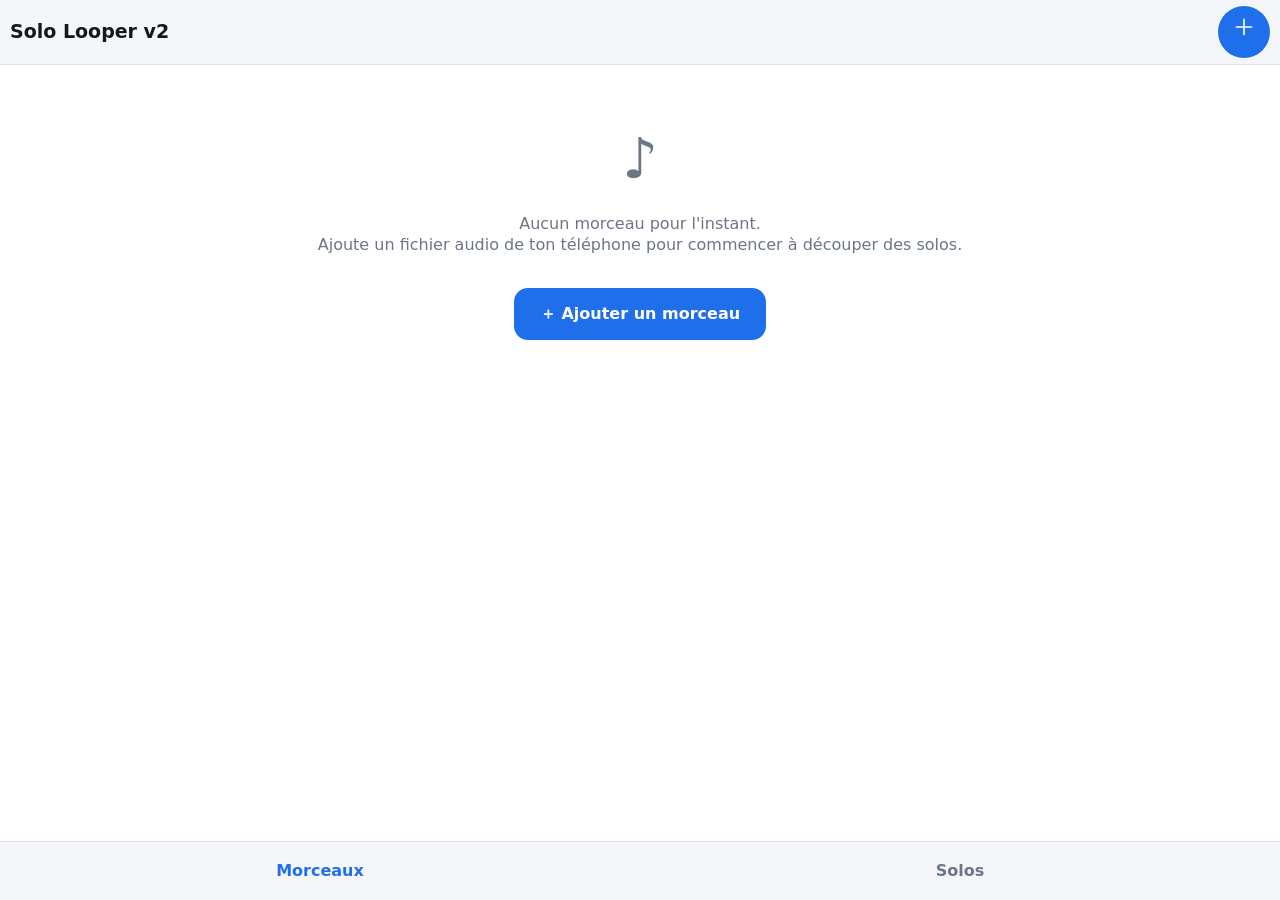
==== v2/index.html @ 3165d90d "Versions : v1 gelée (/v1/), v2 en chantier (/v2/), données partagées, documentation - /v1/ : copie g" ====
<!doctype html>
<html lang="fr">
<head>
  <meta charset="utf-8">
  <meta name="viewport" content="width=device-width, initial-scale=1, viewport-fit=cover">
  <meta name="theme-color" content="#ffffff">
  <title>Solo Looper v2</title>
  <link rel="manifest" href="manifest.webmanifest">
  <link rel="icon" href="icon-192.png">
  <link rel="stylesheet" href="style.css">
</head>
<body>
  <header id="topbar">
    <button id="backBtn" class="icon-btn" data-act="back" aria-label="Retour" hidden><svg viewBox="0 0 24 24" width="26" height="26" fill="none" stroke="currentColor" stroke-width="1.5" stroke-linecap="round" stroke-linejoin="round" aria-hidden="true"><path d="M19 12H5M11 6l-6 6 6 6"/></svg></button>
    <h1 id="title">Solo Looper</h1>
    <button id="editBtn" class="icon-btn" data-act="edit-song" aria-label="Modifier le morceau" hidden><svg viewBox="0 0 24 24" width="26" height="26" fill="none" stroke="currentColor" stroke-width="1.5" stroke-linecap="round" stroke-linejoin="round" aria-hidden="true"><path d="M4.5 19.5l.8-3.6L16.2 5a2 2 0 0 1 2.8 2.8L8.1 18.7zM14.5 6.8l2.7 2.7"/></svg></button>
    <button id="topAction" class="icon-btn" data-act="add-song" aria-label="Ajouter un morceau"><svg viewBox="0 0 24 24" width="26" height="26" fill="none" stroke="currentColor" stroke-width="1.5" stroke-linecap="round" stroke-linejoin="round" aria-hidden="true"><path d="M12 5v14M5 12h14"/></svg></button>
  </header>

  <main id="content"></main>

  <nav id="tabs">
    <button data-act="tab" data-tab="songs" class="tab on">Morceaux</button>
    <button data-act="tab" data-tab="solos" class="tab">Solos</button>
  </nav>

  <input type="file" id="jsonInput" accept="application/json,.json" hidden>
  <input type="file" id="fileInput" accept="audio/*,.mp3,.m4a,.wav,.ogg,.flac" multiple hidden>
  <datalist id="instrs">
    <option value="Flûte"><option value="Saxophone"><option value="Trompette">
    <option value="Trombone"><option value="Clarinette"><option value="Hautbois">
    <option value="Basson"><option value="Cor"><option value="Piano">
    <option value="Guitare"><option value="Violon"><option value="Voix">
  </datalist>
  <div id="toast" role="status"></div>
  <noscript><p class="fatal">Cette application a besoin de JavaScript.</p></noscript>
  <div id="sheet" hidden></div>
  <input type="file" id="coverInput" accept="image/*" hidden>
  <div id="edit" hidden></div>
  <div id="chooser" hidden></div>
  <script src="tags.js"></script>
  <script src="meta.js"></script>
  <script src="app.js"></script>
  <script src="score.js"></script>
</body>
</html>
---- v2/style.css ----
:root {
  --bg: #ffffff;
  --panel: #f4f6f9;
  --panel2: #e9edf2;
  --line: #d9dfe7;
  --text: #14171c;
  --muted: #6b7686;
  --accent: #1f6feb;
  --accent-ink: #ffffff;
  --tint: #dbe8fd;
  --danger: #d93025;
  --tap: 52px;
}
* { box-sizing: border-box; -webkit-tap-highlight-color: transparent; }
html, body { height: 100%; margin: 0; }
body {
  background: var(--bg); color: var(--text);
  font: 16px/1.35 system-ui, -apple-system, "Segoe UI", Roboto, sans-serif;
  display: flex; flex-direction: column; height: 100dvh;
  overscroll-behavior: none; user-select: none; -webkit-user-select: none;
}
button { font: inherit; color: inherit; border: 0; background: var(--panel2); border-radius: 14px; min-height: var(--tap); min-width: var(--tap); padding: 0 14px; cursor: pointer; touch-action: manipulation; }
button:active { filter: brightness(.92); }
input.txt { font: inherit; color: var(--text); background: var(--bg); border: 1px solid var(--line); border-radius: 12px; padding: 0 12px; min-height: 48px; width: 100%; user-select: text; -webkit-user-select: text; }
[hidden] { display: none !important; }

#topbar { display: flex; align-items: center; gap: 8px; padding: calc(env(safe-area-inset-top) + 6px) 10px 6px; min-height: 60px; background: var(--panel); border-bottom: 1px solid var(--line); }
#topbar h1 { flex: 1; margin: 0; font-size: 19px; font-weight: 650; overflow: hidden; text-overflow: ellipsis; white-space: nowrap; }
.icon-btn { background: transparent; font-size: 26px; padding: 0; }
#topAction { background: var(--accent); color: var(--accent-ink); border-radius: 50%; font-weight: 700; }

#content { flex: 1; overflow-y: auto; overscroll-behavior: contain; padding-bottom: 24px; }
#tabs { display: flex; background: var(--panel); border-top: 1px solid var(--line); padding-bottom: env(safe-area-inset-bottom); }
#tabs .tab { flex: 1; border-radius: 0; background: transparent; min-height: 58px; color: var(--muted); font-weight: 600; }
#tabs .tab.on { color: var(--accent); }

/* Bibliothèque */
.empty { text-align: center; color: var(--muted); padding: 56px 28px; }
.empty .big { font-size: 56px; }
.empty button.cta { margin-top: 16px; background: var(--accent); color: var(--accent-ink); font-weight: 700; padding: 0 26px; }
.song { margin: 10px 12px; background: var(--panel); border-radius: 16px; padding: 12px; }
.song-head { display: flex; align-items: center; gap: 8px; }
.song-open { flex: 1; text-align: left; background: transparent; padding: 0; min-height: 48px; display: block; overflow: hidden; }
.song-open b { display: block; font-size: 17px; overflow: hidden; text-overflow: ellipsis; white-space: nowrap; }
.song-open small { color: var(--muted); }
.chips { display: flex; flex-wrap: wrap; gap: 8px; margin-top: 8px; }
.chip { min-height: 44px; border-radius: 22px; padding: 0 14px; display: inline-flex; align-items: center; gap: 8px; background: var(--panel2); }
.chip i, .solo i.dot { width: 12px; height: 12px; border-radius: 3px; display: inline-block; flex: none; background: var(--accent); }
.filters { display: flex; gap: 8px; padding: 10px 12px 0; overflow-x: auto; }
.filters .chip.on { background: var(--accent); color: var(--accent-ink); font-weight: 650; }
.hint { color: var(--muted); font-size: 14px; padding: 4px 14px; }

/* Morceau */
.player { position: sticky; top: 0; z-index: 5; background: var(--bg); padding: 8px 10px 6px; border-bottom: 1px solid var(--line); }
.tl-scroll { overflow-x: auto; overflow-y: hidden; background: var(--panel); border-radius: 14px; touch-action: pan-x; scrollbar-width: none; }
.tl-scroll::-webkit-scrollbar { display: none; }
.tl-inner { position: relative; height: 104px; }
.tl-inner canvas { display: block; }
.playhead { position: absolute; top: 0; bottom: 0; left: 0; width: 3px; margin-left: -1px; background: var(--text); pointer-events: none; will-change: transform; }
.tl-tools { display: flex; align-items: center; gap: 8px; padding: 6px 0; }
.tl-tools .tl-time { flex: 1; color: var(--muted); font-variant-numeric: tabular-nums; }
.tl-tools button { min-height: 40px; min-width: 48px; }
.transport { display: flex; gap: 8px; align-items: center; }
.transport button { flex: 1; min-height: 60px; font-weight: 650; }
.transport .big { flex: 1.6; background: var(--accent); color: var(--accent-ink); font-size: 28px; }
.transport .toggle { flex: 0 0 64px; font-size: 22px; opacity: .55; }
.transport .toggle.on { opacity: 1; background: var(--tint); }
.tempo { display: flex; align-items: center; gap: 8px; margin-top: 8px; }
.tempo input[type=range] { flex: 1; height: 48px; accent-color: var(--accent); }
.tempo b { min-width: 52px; text-align: right; font-variant-numeric: tabular-nums; }
.tempo-info { display: flex; align-items: center; justify-content: space-between; gap: 8px; margin-top: 2px; }
.tempo-info b { font-variant-numeric: tabular-nums; }
.tempo-info button { min-height: 40px; font-size: 14px; }
.tempo-info button:disabled { opacity: .45; }

.panel { padding: 10px 12px; }
.panel h2 { font-size: 15px; color: var(--muted); font-weight: 600; margin: 4px 2px 8px; text-transform: uppercase; letter-spacing: .04em; }
.newsolo { width: 100%; min-height: 56px; background: var(--panel2); border: 2px dashed var(--line); font-weight: 650; margin: 8px 0; }
.solo { display: flex; align-items: center; gap: 4px; background: var(--panel); border-radius: 16px; margin-bottom: 8px; border: 2px solid transparent; }
.solo.sel { border-color: var(--accent); }
.solo .pick { flex: 1; display: flex; align-items: center; gap: 12px; text-align: left; background: transparent; min-height: 64px; overflow: hidden; }
.solo .pick span { overflow: hidden; }
.solo .pick b { display: block; overflow: hidden; text-overflow: ellipsis; white-space: nowrap; }
.solo .pick small { color: var(--muted); font-variant-numeric: tabular-nums; }
.solo .star { background: transparent; font-size: 26px; color: var(--muted); }
.solo .star.on { color: var(--accent); }
.solo .go { background: transparent; font-size: 20px; }

.editor { background: var(--panel); border: 2px solid var(--accent); border-radius: 16px; padding: 12px; margin-bottom: 10px; display: grid; gap: 10px; }
.edrow { display: flex; align-items: center; gap: 6px; }
.edrow .lbl { width: 50px; color: var(--muted); font-size: 14px; }
.edrow b { flex: 1; font-variant-numeric: tabular-nums; font-size: 18px; }
.edrow button { min-width: 52px; padding: 0 8px; }
.edrow .here { background: var(--tint); color: var(--accent); font-weight: 650; min-width: 76px; }
.edrow2 { display: flex; gap: 8px; }
.edrow2 button { flex: 1; }
.danger { color: var(--danger); }

#toast { position: fixed; left: 50%; bottom: 90px; transform: translateX(-50%) translateY(20px); background: #14171cee; color: #fff; padding: 12px 18px; border-radius: 22px; opacity: 0; transition: .25s; pointer-events: none; max-width: 86vw; text-align: center; z-index: 50; }
#toast.show { opacity: 1; transform: translateX(-50%); }

.opts { display: flex; gap: 6px; }
.opts button { flex: 1; min-height: 44px; font-size: 13px; padding: 0 6px; }
.opts button.on { background: var(--accent); color: var(--accent-ink); font-weight: 650; }
.meta { display: flex; gap: 10px; margin-bottom: 10px; }
.cover { width: 92px; height: 92px; border-radius: 10px; object-fit: cover; flex: none; background: var(--panel2); }
.cover.ph { display: grid; place-items: center; font-size: 34px; color: var(--muted); }
.meta-f { flex: 1; display: grid; gap: 6px; min-width: 0; }
.meta-f input.txt { min-height: 40px; }
.meta-f button { min-height: 40px; font-size: 14px; }
.thumb { width: 48px; height: 48px; border-radius: 8px; object-fit: cover; flex: none; }
.io { display: flex; gap: 8px; padding: 10px 12px 0; }
.io button { flex: 1; min-height: 44px; font-size: 14px; }
.fatal { padding: 48px 24px; text-align: center; color: var(--muted); }
.fatal button { margin-top: 16px; background: var(--accent); color: var(--accent-ink); font-weight: 700; padding: 0 24px; }

.cta2 { width: 100%; min-height: 52px; background: var(--accent); color: var(--accent-ink); font-weight: 650; }
#sheet { position: fixed; inset: 0; z-index: 60; background: #fff; display: flex; flex-direction: column; overflow-y: auto; padding-bottom: env(safe-area-inset-bottom); }
#sheet[hidden] { display: none !important; }
#sheet > * { flex: none; }   /* sans cela, la partition est écrasée sous les boutons quand la fenêtre est haute */
.sheet-top { display: flex; align-items: center; gap: 8px; padding: calc(env(safe-area-inset-top) + 6px) 10px 6px; min-height: 60px; background: var(--panel); border-bottom: 1px solid var(--line); position: sticky; top: 0; z-index: 2; }
.sheet-top b { flex: 1; overflow: hidden; text-overflow: ellipsis; white-space: nowrap; }
.sheet-ctl { display: flex; align-items: center; gap: 6px; padding: 8px 10px; flex-wrap: wrap; }
.sheet-ctl .lbl { color: var(--muted); font-size: 14px; }
.sheet-ctl button { min-height: 44px; min-width: 44px; padding: 0 10px; }
.sheet-ctl b { min-width: 40px; text-align: center; font-size: 18px; font-variant-numeric: tabular-nums; }
#scoreWrap { padding: 0 6px; min-height: 120px; }
#scoreWrap svg { display: block; touch-action: manipulation; user-select: none; -webkit-user-select: none; }
#noteBar { position: sticky; bottom: calc(74px + env(safe-area-inset-bottom)); z-index: 3; background: var(--panel); border-top: 1px solid var(--line); padding: 8px 10px; }
#noteBar:empty { display: none; }
.nb-title { font-weight: 650; margin: 0 2px 6px; }
.nb-row { display: flex; gap: 6px; margin-bottom: 6px; }
.nb-row button { flex: 1; min-height: 46px; padding: 0 4px; font-size: 14px; }
.sheet-exp { display: flex; gap: 8px; padding: 8px 10px; }
.sheet-exp button { flex: 1; min-height: 46px; }

/* Choix du bon morceau (recherche artiste / pochette) */
#chooser { position: fixed; inset: 0; z-index: 70; background: #fff; display: flex; flex-direction: column; overflow-y: auto; padding-bottom: env(safe-area-inset-bottom); }
#chooser[hidden] { display: none !important; }
.ch-search { display: flex; gap: 8px; padding: 10px 12px 0; }
.ch-search input { flex: 1; min-height: 44px; }
.ch-search button { min-height: 44px; padding: 0 14px; }
.ch-list { display: grid; gap: 8px; padding: 8px 12px 16px; }
.ch-hit { display: flex; gap: 10px; align-items: center; text-align: left; min-height: 64px; padding: 6px 10px; }
.ch-hit img { width: 52px; height: 52px; border-radius: 6px; object-fit: cover; background: var(--panel2); flex: none; }
.ch-hit span { display: grid; gap: 1px; min-width: 0; }
.ch-hit b, .ch-hit small { overflow: hidden; text-overflow: ellipsis; white-space: nowrap; }
.ch-hit small { color: var(--muted); font-size: 13px; }

/* note en cours d'écoute dans la partition */
#scoreWrap .playing :not(.hit)[fill]:not([fill="none"]) { fill: var(--accent) !important; }
#scoreWrap .playing [stroke]:not([stroke="none"]) { stroke: var(--accent) !important; }

/* Partition : tessiture réglable */
.sheet-ctl select { min-height: 44px; font: inherit; font-size: 16px; color: var(--text); background: var(--bg); border: 1px solid var(--line); border-radius: 12px; padding: 0 6px; }
.sheet-ctl button.on { background: var(--accent); color: var(--accent-ink); font-weight: 650; }
.sheet-ctl button:disabled { opacity: .45; }

/* En-tête du morceau : pochette, titre, artiste · album, crayon */
#title.song { font-weight: 400; }
#title .hd { display: flex; align-items: center; gap: 10px; min-width: 0; }
#title .hd-cover { width: 42px; height: 42px; border-radius: 8px; object-fit: cover; flex: none; background: var(--panel2); display: grid; place-items: center; color: var(--muted); }
#title .hd-t { display: flex; flex-direction: column; min-width: 0; line-height: 1.2; }
#title .hd-t b { font-size: 17px; font-weight: 650; overflow: hidden; text-overflow: ellipsis; white-space: nowrap; }
#title .hd-t small { font-size: 13px; color: var(--muted); overflow: hidden; text-overflow: ellipsis; white-space: nowrap; }
#editBtn { color: var(--accent); }

/* Modifier le morceau */
#edit { position: fixed; inset: 0; z-index: 65; background: #fff; display: flex; flex-direction: column; overflow-y: auto; padding-bottom: env(safe-area-inset-bottom); }
#edit[hidden] { display: none !important; }
#edit > * { flex: none; }
.edit-body { display: grid; gap: 12px; padding: 14px; }
.edit-cover { display: flex; align-items: center; gap: 14px; }
.edit-cover .cover { width: 112px; height: 112px; }
.edit-cover button { flex: 1; }
.fld { display: grid; gap: 4px; font-size: 14px; color: var(--muted); }
.fld .txt { color: var(--text); font-size: 17px; }

/* Détails du solo */
.cta2 small { display: block; font-weight: 400; font-size: 13px; opacity: .9; }
.diag-list { list-style: none; margin: 0; padding: 4px 14px; }
.diag-list li { display: flex; justify-content: space-between; gap: 12px; padding: 12px 0; border-bottom: 1px solid var(--line); }
.diag-list span { color: var(--muted); }

/* Liste des solos : ligne dépliable (jouer · crayon · options) */
.solo.acc { display: block; padding: 0; }
.solo-head { display: flex; align-items: center; gap: 2px; }
.solo.acc .pick { min-width: 0; }
.icon-sm { background: transparent; min-width: 44px; padding: 0; font-size: 18px; color: var(--muted); display: grid; place-items: center; }
.icon-sm svg { color: var(--accent); }
.solo.acc .editor { margin: 0; border: 0; border-top: 1px solid var(--line); border-radius: 0 0 14px 14px; background: transparent; }

/* Page « Détails du solo » : sections repliables */
details.sec { border-bottom: 1px solid var(--line); }
details.sec > summary { list-style: none; cursor: pointer; display: flex; align-items: center; justify-content: space-between; min-height: 52px; padding: 0 14px; font-weight: 650; }
details.sec > summary::-webkit-details-marker { display: none; }
details.sec > summary::after { content: ''; width: 20px; height: 20px; background: url("data:image/svg+xml,%3Csvg xmlns='http://www.w3.org/2000/svg' viewBox='0 0 24 24' fill='none' stroke='%236b7686' stroke-width='1.5' stroke-linecap='round' stroke-linejoin='round'%3E%3Cpath d='M6 9l6 6 6-6'/%3E%3C/svg%3E") center / contain no-repeat; }
details.sec[open] > summary::after { transform: rotate(180deg); }
.sec-body { padding: 0 10px 12px; display: grid; gap: 8px; }
.sec-body > .hint { padding: 0 4px; }
.sec-body .tlbox { min-width: 0; }

.solo.acc .pick { gap: 10px; padding: 0 6px 0 12px; }
.solo.acc .star, .solo.acc .icon-sm { min-width: 40px; width: 40px; padding: 0; }

/* Bandeau du bas (détails du solo) : réglages de la partition, lecture du solo au centre */
.dock { position: sticky; bottom: 0; z-index: 4; background: var(--panel); border-top: 1px solid var(--line); box-shadow: 0 -6px 16px #0000001a; padding-bottom: env(safe-area-inset-bottom); }
.dock-panel { max-height: 52vh; overflow-y: auto; background: var(--bg); border-bottom: 1px solid var(--line); overscroll-behavior: contain; }
.dock-panel[hidden] { display: none !important; }
.dock-head { display: flex; align-items: center; justify-content: space-between; padding: 4px 6px 0 14px; }
.dock-head b { font-size: 15px; color: var(--muted); font-weight: 600; text-transform: uppercase; letter-spacing: .04em; }
.dock-bar { display: grid; grid-template-columns: 1fr auto 1fr; align-items: center; gap: 8px; padding: 8px 12px; }
.dock-btn { justify-self: start; min-width: 60px; min-height: 56px; padding: 0; background: transparent; color: var(--text); display: grid; place-items: center; }
.dock-btn.on { background: var(--tint); color: var(--accent); }
.dock-play { min-width: 170px; min-height: 56px; border-radius: 28px; background: var(--accent); color: var(--accent-ink); font-weight: 700; font-size: 18px; }
.sheet-ctl button .ic, .sheet-ctl button svg { flex: none; }
.sheet-ctl button.wide { display: inline-flex; align-items: center; justify-content: center; gap: 8px; }

/* Lecteur : version allégée (boucle, lecture au centre, curseur de tempo) et version complète */
.ctl { display: grid; grid-template-columns: 1fr auto 1fr; align-items: center; gap: 6px; }
.player.full .ctl { grid-template-columns: 56px 1fr auto 1fr 56px; }
.ctl button { min-height: 56px; padding: 0; }
.ctl .loop { justify-self: start; width: 56px; font-size: 24px; opacity: .55; }
.ctl .loop.on { opacity: 1; background: var(--tint); }
.ctl .big { min-width: 96px; min-height: 60px; background: var(--accent); color: var(--accent-ink); border-radius: 30px; display: grid; place-items: center; }
.ctl .seekb { display: none; width: 56px; background: transparent; place-items: center; user-select: none; -webkit-user-select: none; -webkit-touch-callout: none; touch-action: none; }
.player.full .ctl .seekb { display: grid; justify-self: center; }
.ctl .expand { justify-self: end; width: 56px; background: transparent; display: grid; place-items: center; color: var(--muted); }
.player.full .ctl .expand svg { transform: rotate(180deg); }
.tempo .full-only, .tempo-info { display: none; }
.player.full .tempo .full-only { display: inline-block; }
.player.full .tempo-info { display: flex; justify-content: flex-end; }
.tempo b { min-width: 48px; }
svg.ic { flex: none; }

/* Ligne de solo : pastille de lecture, le nom déplie les champs */
.solo-play { width: 44px; min-width: 44px; height: 44px; min-height: 44px; margin-left: 8px; padding: 0; border-radius: 50%; background: var(--tint); color: var(--accent); display: grid; place-items: center; }
.solo.acc .pick { padding: 0 6px 0 10px; }
.dock-play { display: inline-flex; align-items: center; justify-content: center; gap: 8px; }

/* Pictos fins : boutons avec icône + texte, tailles */
button:has(> svg.ic) { display: inline-flex; align-items: center; justify-content: center; gap: 8px; }
.chip svg.ic { width: 18px; height: 18px; }
.star svg.ic { width: 26px; height: 26px; }
.solo .star.on { color: var(--accent); }
.solo.acc .star, .star { color: var(--muted); }
.solo .star.on, .star.on { color: var(--accent); }
.player .opts { display: none; margin-top: 6px; }
.player.full .opts { display: flex; }
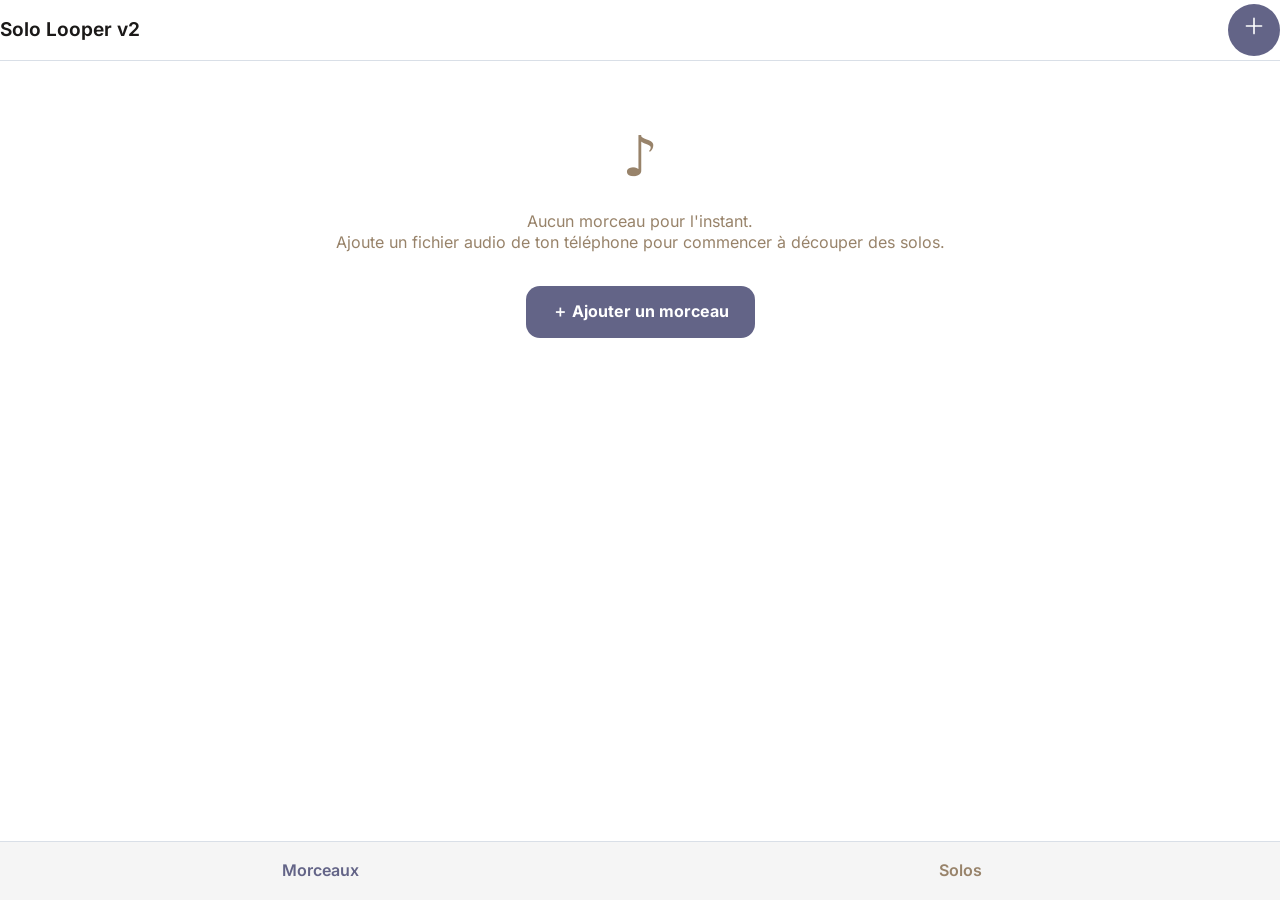
==== commit aba17652: "v2 : Mes prises — enregistrer sur un solo, réécouter seule ou superposée (volumes, décalage, calage " ====
--- a/v2/index.html
+++ b/v2/index.html
@@ -42,5 +42,6 @@
   <script src="meta.js"></script>
   <script src="app.js"></script>
   <script src="score.js"></script>
+  <script src="takes.js"></script>
 </body>
 </html>
--- a/v2/style.css
+++ b/v2/style.css
@@ -1,21 +1,27 @@
+@font-face { font-family: Inter; src: url(fonts/inter.woff2) format('woff2'); font-weight: 100 900; font-display: swap; }
 :root {
   --bg: #ffffff;
-  --panel: #f4f6f9;
-  --panel2: #e9edf2;
+  --panel: #f5f5f5;      /* fond de la liste, cartes de la bibliothèque */
+  --panel2: #f3f3f3;     /* boutons carrés */
   --line: #d9dfe7;
-  --text: #14171c;
-  --muted: #6b7686;
-  --accent: #1f6feb;
+  --text: #1b1918;
+  --muted: #98836a;      /* texte discret (beige foncé) */
+  --accent: #636487;     /* violet-gris */
   --accent-ink: #ffffff;
-  --tint: #dbe8fd;
+  --tint: #e5e5f0;       /* violet très clair : boutons ronds, plage sélectionnée */
   --danger: #d93025;
   --tap: 52px;
+  --wave: #e3c5a2;       /* barres du son */
+  --wave-bg: #f6f6f4;
+  --slider: #dfe3e8;
+  --soft: #e0cdb6;       /* pastille de lecture d'un solo à l'arrêt */
 }
+body { background: var(--panel); }
 * { box-sizing: border-box; -webkit-tap-highlight-color: transparent; }
 html, body { height: 100%; margin: 0; }
 body {
   background: var(--bg); color: var(--text);
-  font: 16px/1.35 system-ui, -apple-system, "Segoe UI", Roboto, sans-serif;
+  font: 16px/1.35 Inter, system-ui, -apple-system, "Segoe UI", Roboto, sans-serif;
   display: flex; flex-direction: column; height: 100dvh;
   overscroll-behavior: none; user-select: none; -webkit-user-select: none;
 }
@@ -24,7 +30,7 @@
 input.txt { font: inherit; color: var(--text); background: var(--bg); border: 1px solid var(--line); border-radius: 12px; padding: 0 12px; min-height: 48px; width: 100%; user-select: text; -webkit-user-select: text; }
 [hidden] { display: none !important; }
 
-#topbar { display: flex; align-items: center; gap: 8px; padding: calc(env(safe-area-inset-top) + 6px) 10px 6px; min-height: 60px; background: var(--panel); border-bottom: 1px solid var(--line); }
+#topbar { display: flex; align-items: center; gap: 8px; padding: calc(env(safe-area-inset-top) + 6px) 10px 6px; min-height: 62px; background: var(--bg); border-bottom: 1px solid var(--line); }
 #topbar h1 { flex: 1; margin: 0; font-size: 19px; font-weight: 650; overflow: hidden; text-overflow: ellipsis; white-space: nowrap; }
 .icon-btn { background: transparent; font-size: 26px; padding: 0; }
 #topAction { background: var(--accent); color: var(--accent-ink); border-radius: 50%; font-weight: 700; }
@@ -50,58 +56,12 @@
 .filters .chip.on { background: var(--accent); color: var(--accent-ink); font-weight: 650; }
 .hint { color: var(--muted); font-size: 14px; padding: 4px 14px; }
 
-/* Morceau */
-.player { position: sticky; top: 0; z-index: 5; background: var(--bg); padding: 8px 10px 6px; border-bottom: 1px solid var(--line); }
-.tl-scroll { overflow-x: auto; overflow-y: hidden; background: var(--panel); border-radius: 14px; touch-action: pan-x; scrollbar-width: none; }
-.tl-scroll::-webkit-scrollbar { display: none; }
-.tl-inner { position: relative; height: 104px; }
-.tl-inner canvas { display: block; }
-.playhead { position: absolute; top: 0; bottom: 0; left: 0; width: 3px; margin-left: -1px; background: var(--text); pointer-events: none; will-change: transform; }
-.tl-tools { display: flex; align-items: center; gap: 8px; padding: 6px 0; }
-.tl-tools .tl-time { flex: 1; color: var(--muted); font-variant-numeric: tabular-nums; }
-.tl-tools button { min-height: 40px; min-width: 48px; }
-.transport { display: flex; gap: 8px; align-items: center; }
-.transport button { flex: 1; min-height: 60px; font-weight: 650; }
-.transport .big { flex: 1.6; background: var(--accent); color: var(--accent-ink); font-size: 28px; }
-.transport .toggle { flex: 0 0 64px; font-size: 22px; opacity: .55; }
-.transport .toggle.on { opacity: 1; background: var(--tint); }
-.tempo { display: flex; align-items: center; gap: 8px; margin-top: 8px; }
-.tempo input[type=range] { flex: 1; height: 48px; accent-color: var(--accent); }
-.tempo b { min-width: 52px; text-align: right; font-variant-numeric: tabular-nums; }
-.tempo-info { display: flex; align-items: center; justify-content: space-between; gap: 8px; margin-top: 2px; }
-.tempo-info b { font-variant-numeric: tabular-nums; }
-.tempo-info button { min-height: 40px; font-size: 14px; }
-.tempo-info button:disabled { opacity: .45; }
-
 .panel { padding: 10px 12px; }
-.panel h2 { font-size: 15px; color: var(--muted); font-weight: 600; margin: 4px 2px 8px; text-transform: uppercase; letter-spacing: .04em; }
-.newsolo { width: 100%; min-height: 56px; background: var(--panel2); border: 2px dashed var(--line); font-weight: 650; margin: 8px 0; }
-.solo { display: flex; align-items: center; gap: 4px; background: var(--panel); border-radius: 16px; margin-bottom: 8px; border: 2px solid transparent; }
-.solo.sel { border-color: var(--accent); }
-.solo .pick { flex: 1; display: flex; align-items: center; gap: 12px; text-align: left; background: transparent; min-height: 64px; overflow: hidden; }
-.solo .pick span { overflow: hidden; }
-.solo .pick b { display: block; overflow: hidden; text-overflow: ellipsis; white-space: nowrap; }
-.solo .pick small { color: var(--muted); font-variant-numeric: tabular-nums; }
-.solo .star { background: transparent; font-size: 26px; color: var(--muted); }
-.solo .star.on { color: var(--accent); }
-.solo .go { background: transparent; font-size: 20px; }
-
-.editor { background: var(--panel); border: 2px solid var(--accent); border-radius: 16px; padding: 12px; margin-bottom: 10px; display: grid; gap: 10px; }
-.edrow { display: flex; align-items: center; gap: 6px; }
-.edrow .lbl { width: 50px; color: var(--muted); font-size: 14px; }
-.edrow b { flex: 1; font-variant-numeric: tabular-nums; font-size: 18px; }
-.edrow button { min-width: 52px; padding: 0 8px; }
-.edrow .here { background: var(--tint); color: var(--accent); font-weight: 650; min-width: 76px; }
-.edrow2 { display: flex; gap: 8px; }
-.edrow2 button { flex: 1; }
 .danger { color: var(--danger); }
 
 #toast { position: fixed; left: 50%; bottom: 90px; transform: translateX(-50%) translateY(20px); background: #14171cee; color: #fff; padding: 12px 18px; border-radius: 22px; opacity: 0; transition: .25s; pointer-events: none; max-width: 86vw; text-align: center; z-index: 50; }
 #toast.show { opacity: 1; transform: translateX(-50%); }
 
-.opts { display: flex; gap: 6px; }
-.opts button { flex: 1; min-height: 44px; font-size: 13px; padding: 0 6px; }
-.opts button.on { background: var(--accent); color: var(--accent-ink); font-weight: 650; }
 .meta { display: flex; gap: 10px; margin-bottom: 10px; }
 .cover { width: 92px; height: 92px; border-radius: 10px; object-fit: cover; flex: none; background: var(--panel2); }
 .cover.ph { display: grid; place-items: center; font-size: 34px; color: var(--muted); }
@@ -115,10 +75,10 @@
 .fatal button { margin-top: 16px; background: var(--accent); color: var(--accent-ink); font-weight: 700; padding: 0 24px; }
 
 .cta2 { width: 100%; min-height: 52px; background: var(--accent); color: var(--accent-ink); font-weight: 650; }
-#sheet { position: fixed; inset: 0; z-index: 60; background: #fff; display: flex; flex-direction: column; overflow-y: auto; padding-bottom: env(safe-area-inset-bottom); }
+#sheet { position: fixed; inset: 0; z-index: 60; background: var(--panel); display: flex; flex-direction: column; overflow-y: auto; padding-bottom: env(safe-area-inset-bottom); }
 #sheet[hidden] { display: none !important; }
 #sheet > * { flex: none; }   /* sans cela, la partition est écrasée sous les boutons quand la fenêtre est haute */
-.sheet-top { display: flex; align-items: center; gap: 8px; padding: calc(env(safe-area-inset-top) + 6px) 10px 6px; min-height: 60px; background: var(--panel); border-bottom: 1px solid var(--line); position: sticky; top: 0; z-index: 2; }
+.sheet-top { display: flex; align-items: center; gap: 8px; padding: calc(env(safe-area-inset-top) + 6px) 10px 6px; min-height: 60px; background: var(--bg); border-bottom: 1px solid var(--line); position: sticky; top: 0; z-index: 2; }
 .sheet-top b { flex: 1; overflow: hidden; text-overflow: ellipsis; white-space: nowrap; }
 .sheet-ctl { display: flex; align-items: center; gap: 6px; padding: 8px 10px; flex-wrap: wrap; }
 .sheet-ctl .lbl { color: var(--muted); font-size: 14px; }
@@ -126,7 +86,7 @@
 .sheet-ctl b { min-width: 40px; text-align: center; font-size: 18px; font-variant-numeric: tabular-nums; }
 #scoreWrap { padding: 0 6px; min-height: 120px; }
 #scoreWrap svg { display: block; touch-action: manipulation; user-select: none; -webkit-user-select: none; }
-#noteBar { position: sticky; bottom: calc(74px + env(safe-area-inset-bottom)); z-index: 3; background: var(--panel); border-top: 1px solid var(--line); padding: 8px 10px; }
+#noteBar { position: sticky; bottom: 0; z-index: 3; background: var(--panel); border-top: 1px solid var(--line); padding: 8px 10px; }
 #noteBar:empty { display: none; }
 .nb-title { font-weight: 650; margin: 0 2px 6px; }
 .nb-row { display: flex; gap: 6px; margin-bottom: 6px; }
@@ -157,7 +117,7 @@
 .sheet-ctl button:disabled { opacity: .45; }
 
 /* En-tête du morceau : pochette, titre, artiste · album, crayon */
-#title.song { font-weight: 400; }
+#title.is-song { font-weight: 400; }
 #title .hd { display: flex; align-items: center; gap: 10px; min-width: 0; }
 #title .hd-cover { width: 42px; height: 42px; border-radius: 8px; object-fit: cover; flex: none; background: var(--panel2); display: grid; place-items: center; color: var(--muted); }
 #title .hd-t { display: flex; flex-direction: column; min-width: 0; line-height: 1.2; }
@@ -176,74 +136,244 @@
 .fld { display: grid; gap: 4px; font-size: 14px; color: var(--muted); }
 .fld .txt { color: var(--text); font-size: 17px; }
 
-/* Détails du solo */
+/* ---------- Morceau : lecteur réduit / complet (maquette v2) ---------- */
+.player { position: sticky; top: 0; z-index: 5; background: var(--bg); padding: 8px 5px 14px; }
+.tl-scroll { overflow-x: auto; overflow-y: hidden; background: var(--wave-bg); border-radius: 8px; touch-action: pan-x; scrollbar-width: none; }
+.tl-scroll::-webkit-scrollbar { display: none; }
+.tl-inner { position: relative; height: 36px; }
+.tl-inner canvas { display: block; }
+.playhead { position: absolute; top: 0; bottom: 0; left: 0; width: 3px; margin-left: -1px; background: var(--text); pointer-events: none; will-change: transform; }
+.tl-tools { display: none; align-items: center; justify-content: space-between; gap: 8px; padding: 4px 5px 10px; }
+.player.full .tl-tools { display: flex; }
+.tl-tools .tl-time { flex: 1; color: var(--muted); font-size: 17px; font-variant-numeric: tabular-nums; }
+.tl-tools button { width: 48px; min-width: 48px; min-height: 40px; padding: 0; border-radius: 14px; background: var(--panel2); }
+
+.pl-ctl { display: flex; align-items: center; gap: 8px; padding: 14px 5px 0; }
+.pl-ctl button { min-width: 0; min-height: 0; padding: 0; display: grid; place-items: center; }
+.pl-loop { width: 60px; height: 60px; border-radius: 50%; background: var(--tint); color: var(--accent); margin-right: 12px; }
+.pl-loop.on { background: var(--accent); color: var(--accent-ink); }
+.pl-seek { width: 60px; height: 60px; border-radius: 50%; background: var(--tint); color: var(--accent); user-select: none; -webkit-user-select: none; -webkit-touch-callout: none; touch-action: none; }
+.pl-play { width: 96px; height: 60px; border-radius: 30px; background: var(--accent); color: var(--accent-ink); }
+.pl-expand { flex: 1; height: 60px; background: transparent; color: var(--accent); }
+.player.full .pl-expand svg { transform: rotate(180deg); }
+
+.pl-tempo-row { display: flex; align-items: center; gap: 12px; padding: 14px 5px 0; }
+.pl-sq { width: 52px; height: 52px; min-width: 52px; min-height: 52px; padding: 0; border-radius: 16px; background: var(--panel2); color: var(--text); display: grid; place-items: center; flex: none; }
+.pl-slider { flex: 1; min-width: 0; }
+.pl-tlbl { display: block; min-width: 0; min-height: 0; padding: 0; background: transparent; font-weight: 700; font-size: 15px; text-align: left; margin-bottom: 2px; font-variant-numeric: tabular-nums; }
+.pl-tempo { -webkit-appearance: none; appearance: none; width: 100%; height: 24px; margin: 0; background: transparent; display: block; }
+.pl-tempo::-webkit-slider-runnable-track { height: 6px; border-radius: 3px; background: linear-gradient(to right, var(--accent) var(--p, 58%), var(--slider) var(--p, 58%)); }
+.pl-tempo::-webkit-slider-thumb { -webkit-appearance: none; width: 22px; height: 22px; border-radius: 50%; background: var(--accent); margin-top: -8px; border: 0; }
+.pl-tempo::-moz-range-track { height: 6px; border-radius: 3px; background: var(--slider); }
+.pl-tempo::-moz-range-progress { height: 6px; border-radius: 3px; background: var(--accent); }
+.pl-tempo::-moz-range-thumb { width: 22px; height: 22px; border-radius: 50%; background: var(--accent); border: 0; }
+.pl-gap { display: flex; align-items: center; justify-content: center; gap: 5px; color: #92918f; font-size: 15px; }
+.pl-gap i { width: 2px; height: 18px; background: var(--accent); opacity: .55; border-radius: 1px; }
+.pl-gap.on { background: var(--tint); color: var(--accent); }
+
+.pl-edges { display: none; }
+.player.full.has-solo .pl-edges { display: grid; gap: 10px; padding: 14px 5px 0; }
+.pl-edge { display: flex; align-items: center; gap: 12px; }
+.pl-edge .lbl { color: var(--muted); font-size: 17px; }
+.pl-edge b { font-size: 22px; font-variant-numeric: tabular-nums; margin-right: 4px; }
+.pl-edge .sp { flex: 1; }
+.pl-edge .pl-sq { margin-left: 5px; }
+.pl-edge .here { background: var(--tint); color: var(--accent); }
+.pl-more { display: none; }
+.player.full .pl-more { display: flex; gap: 8px; padding: 12px 5px 0; }
+.pl-more button { flex: 1; min-height: 44px; min-width: 0; font-size: 13px; border-radius: 14px; padding: 0 8px; }
+.pl-more button.on { background: var(--accent); color: var(--accent-ink); }
+
+/* ---------- Liste « Mes solos » ---------- */
+.list { background: var(--panel); padding: 14px 12px 130px; min-height: 62dvh; }
+#content:has(> .list) { background: var(--panel); }
+.list-title { display: flex; justify-content: space-between; align-items: center; margin: 4px 4px 12px; }
+.list-title b { color: var(--muted); font-size: 18px; font-weight: 650; }
+.fav-btn { width: 46px; height: 46px; min-width: 0; min-height: 0; padding: 0; border-radius: 50%; background: var(--panel2); color: var(--muted); display: grid; place-items: center; }
+.fav-btn.on { color: var(--accent); }
+.fab { position: fixed; left: 50%; transform: translateX(-50%); bottom: calc(env(safe-area-inset-bottom) + 26px); width: 60px; height: 60px; min-width: 0; min-height: 0; padding: 0; border-radius: 50%; background: var(--accent); color: var(--accent-ink); display: grid; place-items: center; z-index: 8; }
+.solo.acc { display: block; background: var(--bg); border-radius: 22px; margin-bottom: 10px; border: 1.5px solid transparent; padding: 0; }
+.solo.acc.sel { border-color: var(--accent); }
+.solo-head { display: flex; align-items: center; min-height: 72px; }
+.solo-play { width: 44px; min-width: 44px; height: 44px; min-height: 44px; margin: 0 4px 0 12px; padding: 0; border-radius: 50%; background: var(--soft); color: var(--accent); display: grid; place-items: center; flex: none; }
+.solo-play.on { background: var(--accent); color: var(--accent-ink); }
+.solo.acc .pick { flex: 1; min-width: 0; min-height: 72px; padding: 0 6px 0 12px; display: flex; align-items: center; text-align: left; background: transparent; overflow: hidden; }
+.solo.acc .pick span { overflow: hidden; }
+.solo.acc .pick b { display: block; font-size: 18px; font-weight: 650; overflow: hidden; text-overflow: ellipsis; white-space: nowrap; }
+.solo.acc .pick small { display: block; color: var(--muted); font-size: 15px; font-variant-numeric: tabular-nums; overflow: hidden; text-overflow: ellipsis; white-space: nowrap; }
+.solo.acc .star, .solo.acc .icon-sm { width: 40px; min-width: 40px; padding: 0; background: transparent; }
+.solo.acc .star { color: var(--muted); }
+.solo.acc .star.on { color: var(--accent); }
+.icon-sm { background: transparent; min-height: 52px; padding: 0; display: grid; place-items: center; }
+.icon-sm svg { color: var(--accent); }
+.editor { display: grid; gap: 10px; padding: 4px 12px 14px; }
+.editor input.txt { background: var(--panel2); border: 0; border-radius: 14px; min-height: 52px; }
+.editor .del { background: var(--panel2); color: var(--danger); }
+
+/* ---------- Détails du solo (maquette v2) ---------- */
+.sheet-head { position: sticky; top: 0; z-index: 5; background: var(--bg); border-bottom: 1px solid var(--line); }
+.sheet-head .player { position: static; padding-top: 4px; }
+.sheet-top2 { display: flex; align-items: center; gap: 12px; padding: calc(env(safe-area-inset-top) + 12px) 12px 8px; }
+.sheet-top2 .t { min-width: 0; }
+.sheet-top2 .t b { display: block; font-size: 21px; font-weight: 700; overflow: hidden; text-overflow: ellipsis; white-space: nowrap; }
+.sheet-top2 .t small { color: var(--muted); font-size: 17px; font-variant-numeric: tabular-nums; }
+.sheet-body { padding: 6px 10px 60px; }
+details.sec2 > summary { list-style: none; cursor: pointer; display: flex; align-items: center; justify-content: space-between; min-height: 60px; padding: 0 4px; font-size: 19px; font-weight: 700; }
+details.sec2 > summary::-webkit-details-marker { display: none; }
+details.sec2 > summary::after { content: ''; width: 24px; height: 24px; background: url("data:image/svg+xml,%3Csvg xmlns='http://www.w3.org/2000/svg' viewBox='0 0 24 24' fill='none' stroke='%23636487' stroke-width='1.5' stroke-linecap='round' stroke-linejoin='round'%3E%3Cpath d='M6 9l6 6 6-6'/%3E%3C/svg%3E") center / contain no-repeat; }
+details.sec2[open] > summary::after { transform: rotate(180deg); }
+.sec-body { display: grid; grid-template-columns: minmax(0, 1fr); gap: 8px; padding: 0 0 12px; }
+.sec-body > * { min-width: 0; }
+.sec-body > .hint { padding: 0 4px; }
+.tr-row { display: flex; align-items: center; gap: 18px; flex-wrap: wrap; padding: 0 0 6px; }
+.tr-btn { display: inline-flex; align-items: center; gap: 12px; min-width: 0; min-height: 48px; padding: 0; background: transparent; font-size: 17px; }
+.tr-btn .c { width: 44px; height: 44px; border-radius: 50%; background: var(--accent); color: var(--accent-ink); display: grid; place-items: center; flex: none; }
+.tr-btn .c svg { width: 24px; height: auto; }
+.reanalyze { display: flex; align-items: center; justify-content: center; gap: 12px; min-height: 60px; margin: 10px auto 0; padding: 0; background: transparent; color: var(--accent); font-size: 17px; }
+.reanalyze .sq { width: 52px; height: 52px; border-radius: 16px; background: var(--tint); display: grid; place-items: center; }
 .cta2 small { display: block; font-weight: 400; font-size: 13px; opacity: .9; }
 .diag-list { list-style: none; margin: 0; padding: 4px 14px; }
 .diag-list li { display: flex; justify-content: space-between; gap: 12px; padding: 12px 0; border-bottom: 1px solid var(--line); }
 .diag-list span { color: var(--muted); }
 
-/* Liste des solos : ligne dépliable (jouer · crayon · options) */
-.solo.acc { display: block; padding: 0; }
-.solo-head { display: flex; align-items: center; gap: 2px; }
-.solo.acc .pick { min-width: 0; }
-.icon-sm { background: transparent; min-width: 44px; padding: 0; font-size: 18px; color: var(--muted); display: grid; place-items: center; }
-.icon-sm svg { color: var(--accent); }
-.solo.acc .editor { margin: 0; border: 0; border-top: 1px solid var(--line); border-radius: 0 0 14px 14px; background: transparent; }
-
-/* Page « Détails du solo » : sections repliables */
-details.sec { border-bottom: 1px solid var(--line); }
-details.sec > summary { list-style: none; cursor: pointer; display: flex; align-items: center; justify-content: space-between; min-height: 52px; padding: 0 14px; font-weight: 650; }
-details.sec > summary::-webkit-details-marker { display: none; }
-details.sec > summary::after { content: ''; width: 20px; height: 20px; background: url("data:image/svg+xml,%3Csvg xmlns='http://www.w3.org/2000/svg' viewBox='0 0 24 24' fill='none' stroke='%236b7686' stroke-width='1.5' stroke-linecap='round' stroke-linejoin='round'%3E%3Cpath d='M6 9l6 6 6-6'/%3E%3C/svg%3E") center / contain no-repeat; }
-details.sec[open] > summary::after { transform: rotate(180deg); }
-.sec-body { padding: 0 10px 12px; display: grid; gap: 8px; }
-.sec-body > .hint { padding: 0 4px; }
-.sec-body .tlbox { min-width: 0; }
-
-.solo.acc .pick { gap: 10px; padding: 0 6px 0 12px; }
-.solo.acc .star, .solo.acc .icon-sm { min-width: 40px; width: 40px; padding: 0; }
-
-/* Bandeau du bas (détails du solo) : réglages de la partition, lecture du solo au centre */
-.dock { position: sticky; bottom: 0; z-index: 4; background: var(--panel); border-top: 1px solid var(--line); box-shadow: 0 -6px 16px #0000001a; padding-bottom: env(safe-area-inset-bottom); }
-.dock-panel { max-height: 52vh; overflow-y: auto; background: var(--bg); border-bottom: 1px solid var(--line); overscroll-behavior: contain; }
-.dock-panel[hidden] { display: none !important; }
-.dock-head { display: flex; align-items: center; justify-content: space-between; padding: 4px 6px 0 14px; }
-.dock-head b { font-size: 15px; color: var(--muted); font-weight: 600; text-transform: uppercase; letter-spacing: .04em; }
-.dock-bar { display: grid; grid-template-columns: 1fr auto 1fr; align-items: center; gap: 8px; padding: 8px 12px; }
-.dock-btn { justify-self: start; min-width: 60px; min-height: 56px; padding: 0; background: transparent; color: var(--text); display: grid; place-items: center; }
-.dock-btn.on { background: var(--tint); color: var(--accent); }
-.dock-play { min-width: 170px; min-height: 56px; border-radius: 28px; background: var(--accent); color: var(--accent-ink); font-weight: 700; font-size: 18px; }
-.sheet-ctl button .ic, .sheet-ctl button svg { flex: none; }
-.sheet-ctl button.wide { display: inline-flex; align-items: center; justify-content: center; gap: 8px; }
-
-/* Lecteur : version allégée (boucle, lecture au centre, curseur de tempo) et version complète */
-.ctl { display: grid; grid-template-columns: 1fr auto 1fr; align-items: center; gap: 6px; }
-.player.full .ctl { grid-template-columns: 56px 1fr auto 1fr 56px; }
-.ctl button { min-height: 56px; padding: 0; }
-.ctl .loop { justify-self: start; width: 56px; font-size: 24px; opacity: .55; }
-.ctl .loop.on { opacity: 1; background: var(--tint); }
-.ctl .big { min-width: 96px; min-height: 60px; background: var(--accent); color: var(--accent-ink); border-radius: 30px; display: grid; place-items: center; }
-.ctl .seekb { display: none; width: 56px; background: transparent; place-items: center; user-select: none; -webkit-user-select: none; -webkit-touch-callout: none; touch-action: none; }
-.player.full .ctl .seekb { display: grid; justify-self: center; }
-.ctl .expand { justify-self: end; width: 56px; background: transparent; display: grid; place-items: center; color: var(--muted); }
-.player.full .ctl .expand svg { transform: rotate(180deg); }
-.tempo .full-only, .tempo-info { display: none; }
-.player.full .tempo .full-only { display: inline-block; }
-.player.full .tempo-info { display: flex; justify-content: flex-end; }
-.tempo b { min-width: 48px; }
+/* ---------- Pictos fins ---------- */
+button:has(> svg.ic) { display: inline-flex; align-items: center; justify-content: center; gap: 8px; }
 svg.ic { flex: none; }
-
-/* Ligne de solo : pastille de lecture, le nom déplie les champs */
-.solo-play { width: 44px; min-width: 44px; height: 44px; min-height: 44px; margin-left: 8px; padding: 0; border-radius: 50%; background: var(--tint); color: var(--accent); display: grid; place-items: center; }
-.solo.acc .pick { padding: 0 6px 0 10px; }
-.dock-play { display: inline-flex; align-items: center; justify-content: center; gap: 8px; }
-
-/* Pictos fins : boutons avec icône + texte, tailles */
-button:has(> svg.ic) { display: inline-flex; align-items: center; justify-content: center; gap: 8px; }
 .chip svg.ic { width: 18px; height: 18px; }
 .star svg.ic { width: 26px; height: 26px; }
-.solo .star.on { color: var(--accent); }
-.solo.acc .star, .star { color: var(--muted); }
-.solo .star.on, .star.on { color: var(--accent); }
-.player .opts { display: none; margin-top: 6px; }
-.player.full .opts { display: flex; }
+.star.on { color: var(--accent); }
+
+/* ---------- Retiré des maquettes : masqué (le code reste, pour plus tard) ---------- */
+.pl-more, details.sec2[data-sec=settings], details.sec2[data-sec=diag] { display: none !important; }
+
+/* ---------- Géométrie exacte des maquettes (mesurée sur les SVG, cadre de 393 px) ---------- */
+#topbar { gap: 0; padding: env(safe-area-inset-top) 0 0; min-height: 61px; height: auto; border-bottom: 1px solid var(--line); margin-bottom: 2px; }
+#backBtn { width: 55px; min-width: 55px; height: 60px; min-height: 60px; }
+#editBtn { width: 55px; min-width: 55px; height: 60px; min-height: 60px; margin-right: 6px; }
+#backBtn:not([hidden]) + #title.is-song { margin-left: -5px; }
+#title.is-song { flex: 1; min-width: 0; }
+#title .hd { gap: 15px; }
+#title .hd-cover { width: 42px; height: 42px; border-radius: 8px; }
+#title .hd-t b { font-size: 17px; font-weight: 700; line-height: 20px; }
+#title .hd-t small { font-size: 13px; line-height: 15px; margin-top: 1px; }
+.player { padding: 14.6px 0 14px; margin-top: 0; }
+.tl-tools { padding: 0 14px 10px 14px; gap: 8px; }
+.tl-tools .tl-time { font-size: 16px; }
+.tl-tools button { width: 48px; min-width: 48px; height: 40px; min-height: 40px; }
+.tl-scroll { margin: 0 6px 0 5px; }
+.pl-ctl { gap: 0; padding: 10px 0 0 10px; }
+.pl-loop { margin: 0; }
+.pl-loop + .pl-seek { margin-left: 19.3px; }
+.pl-play { margin-left: 8.7px; width: 96px; }
+.pl-play + .pl-seek { margin-left: 5.7px; }
+.pl-expand { margin-left: 0; }
+.pl-tempo-row { gap: 18px; padding: 10px 0 0 10px; height: 62px; align-items: flex-start; }
+.pl-sq { width: 52px; height: 52px; min-width: 52px; min-height: 52px; }
+.pl-gap { width: 51px; min-width: 51px; height: 51px; min-height: 51px; margin-right: 11px; }
+.pl-slider { position: relative; height: 52px; min-width: 0; flex: 1; }
+.pl-tlbl { position: absolute; left: 0; top: 9px; height: 16px; line-height: 16px; font-size: 11px; margin: 0; }
+.pl-tempo { position: absolute; left: 0; right: 0; width: auto; top: 19px; height: 22px; }
+.pl-tempo::-webkit-slider-runnable-track { height: 4px; border-radius: 2px; }
+.pl-tempo::-webkit-slider-thumb { margin-top: -9px; }
+.pl-edges { padding-left: 10px; }
+.player.full.has-solo .pl-edges { gap: 10px; padding: 10px 11px 0 10px; }
+.pl-edge { gap: 0; height: 51px; }
+.pl-edge .lbl { font-size: 13.5px; padding-left: 1px; }
+.pl-edge b { font-size: 18px; font-weight: 700; margin-left: 21px; }
+.pl-edge .pl-sq { width: 51px; height: 51px; min-width: 51px; min-height: 51px; margin-left: 18px; }
+.list { padding-top: 10px; }
+.list-title { margin: 0 3px 15px 3px; }
+.list-title b { font-size: 15px; }
+.fav-btn { width: 48px; height: 36px; border-radius: 12px; }
+.solo.acc { border-radius: 16px; margin-bottom: 10px; }
+.solo-head { min-height: 69px; }
+.solo-play { margin: 0 0 0 8.5px; }
+.solo.acc .pick { padding-left: 10.7px; min-height: 69px; }
+.solo.acc .pick b { font-size: 17px; }
+.solo.acc .pick small { font-size: 13px; }
+.fab { bottom: calc(env(safe-area-inset-bottom) + 33px); }
+
+/* Détails du solo : géométrie des maquettes */
+.sheet-top2 { gap: 10px; padding: env(safe-area-inset-top) 0 0; height: auto; min-height: 69px; border-bottom: 1px solid var(--line); align-items: flex-start; margin-bottom: 0; }
+.sheet-top2 > button { width: 55px; min-width: 55px; height: 69px; min-height: 69px; flex: none; }
+.sheet-top2 .t { padding-top: 15.4px; }
+.sheet-top2 .t b { font-size: 17px; line-height: 20px; }
+.sheet-top2 .t small { font-size: 13px; line-height: 15px; margin-top: 5.8px; display: block; }
+.sheet-head { border-bottom: 0; background: var(--bg); }
+.sheet-head .player { padding: 16.6px 0 14.6px; }
+.sheet-head .pl-ctl { padding-top: 8px; }
+.sheet-body { padding: 0 10px 60px; }
+details.sec2 > summary { min-height: 60px; padding: 15px 0 0; font-size: 17px; }
+details.sec2 > summary::after { width: 18px; height: 9px; background-image: url("data:image/svg+xml,%3Csvg xmlns='http://www.w3.org/2000/svg' viewBox='0 0 18 9' fill='none' stroke='%23636487' stroke-width='1.5' stroke-linecap='round' stroke-linejoin='round'%3E%3Cpath d='M1 1l8 7 8-7'/%3E%3C/svg%3E"); }
+.sec-body { gap: 0; padding: 0 0 12px; }
+.tr-row { gap: 13px; padding: 0 0 1px; }
+.tr-btn { gap: 15px; font-size: 15.8px; min-height: 44px; }
+#scoreWrap { padding: 0; margin: 0 0 0 -6px; min-height: 0; }
+.reanalyze { gap: 11px; font-size: 13px; margin: 39px auto 0; min-height: 51px; }
+.reanalyze .sq { width: 51px; height: 51px; }
+
+/* Solo déplié : « Détails du solo » + corbeille à droite */
+.ed-act { display: flex; gap: 10px; }
+.ed-act .cta2 { flex: 1; height: 52px; min-height: 52px; border-radius: 26px; }
+.ed-act .del { width: 52px; min-width: 52px; height: 52px; min-height: 52px; padding: 0; border-radius: 16px; background: var(--panel2); color: var(--text); display: grid; place-items: center; }
+
+/* Solos : balayage (corbeille) et déplacement */
+.swrap { position: relative; margin-bottom: 10px; border-radius: 16px; overflow: hidden; touch-action: pan-y; -webkit-touch-callout: none; }
+.swrap .solo.acc { position: relative; z-index: 1; margin-bottom: 0; touch-action: pan-y; }
+.swipe-del { position: absolute; right: 0; top: 0; bottom: 0; width: 80px; min-width: 0; border-radius: 0; background: var(--tint); color: var(--accent); display: grid; place-items: center; }
+.swrap.dragging { z-index: 20; overflow: visible; box-shadow: 0 6px 18px rgba(27, 25, 24, .18); transition: none; opacity: .97; }
+.swrap.dragging .solo.acc { transform: scale(1.01); }
+/* Onglet Solos : cartes groupées par morceau */
+.list.lib { padding-top: 6px; }
+.list.lib .io { padding: 6px 0 0; }
+.list.lib .filters { padding: 12px 0 4px; flex-wrap: wrap; overflow: visible; }
+.list.lib .filters .sep { flex: 1 0 100%; height: 0; }
+.list.lib .chip { background: var(--bg); }
+.list.lib .chip.on { background: var(--accent); }
+h3.grp { margin: 18px 3px 10px; font-size: 15px; font-weight: 700; color: var(--text); }
+
+/* Statut de travail (disques) : couleurs demandées par l'utilisatrice */
+.stat { width: 32px; min-width: 32px; height: 52px; min-height: 52px; padding: 0; background: transparent; display: grid; place-items: center; }
+.stat i, i.st-dot { width: 20px; height: 20px; border-radius: 50%; display: block; box-sizing: border-box; }
+.st-done { background: #b6d7a8; } .st-doing { background: #f8c9a0; } .st-todo { background: #f3b4c6; }
+.st-none { border: 2px solid #a99fcb; background: transparent; }
+i.st-dot { width: 14px; height: 14px; display: inline-block; margin-right: 7px; vertical-align: -2px; }
+i.st-dot.st-none { border-width: 1.5px; }
+.solo.acc .star { width: 36px; min-width: 36px; }
+/* Onglet Solos : trois lignes de filtres */
+.list.lib .filters { flex-wrap: nowrap; padding: 10px 0 0; overflow-x: auto; scrollbar-width: none; }
+.list.lib .filters::-webkit-scrollbar { display: none; }
+.list.lib .chip { flex: none; white-space: nowrap; }
+
+.chip i.st-dot { width: 14px; height: 14px; margin-right: 7px; border-radius: 50%; display: inline-block; flex: none; margin-right: 0; }
+.chip i.st-done { background: #b6d7a8; } .chip i.st-doing { background: #f8c9a0; } .chip i.st-todo { background: #f3b4c6; }
+.chip i.st-none { background: transparent; border: 1.5px solid #a99fcb; }
+.list.lib .chip { gap: 8px; }
+
+/* Mes prises */
+.tk-wrap { display: grid; gap: 10px; }
+.tk-rec { height: 56px; border-radius: 28px; background: var(--accent); color: var(--accent-ink); font-weight: 700; font-size: 17px; display: flex; align-items: center; justify-content: center; gap: 10px; }
+.tk-rec.on { background: var(--text); }
+.tk-list { display: grid; gap: 10px; }
+.tk { background: var(--bg); border-radius: 16px; padding: 12px 12px 6px; display: grid; gap: 10px; }
+.tk-top { display: flex; align-items: center; justify-content: space-between; }
+.tk-date { color: var(--muted); font-size: 12px; }
+.tk-del { width: 40px; min-width: 40px; height: 40px; min-height: 40px; padding: 0; background: transparent; color: var(--accent); display: grid; place-items: center; }
+.tk-btns { display: flex; gap: 8px; flex-wrap: wrap; }
+.tk-b { min-height: 44px; border-radius: 22px; padding: 0 14px; background: var(--tint); color: var(--accent); display: inline-flex; align-items: center; gap: 6px; font-size: 14px; }
+.tk-b.on { background: var(--accent); color: var(--accent-ink); }
+.tk-b svg { width: 20px; height: 20px; }
+.tk-vol { display: grid; grid-template-columns: 96px 1fr 48px; align-items: center; gap: 8px; font-size: 14px; }
+.tk-vol b { text-align: right; font-size: 13px; font-variant-numeric: tabular-nums; }
+.tk input[type=range], .tk-wrap input[type=range] { accent-color: var(--accent); width: 100%; min-width: 0; }
+details.tk-off > summary, details.tk-set > summary { list-style: none; cursor: pointer; min-height: 44px; display: flex; align-items: center; color: var(--muted); font-size: 14px; }
+details.tk-off > summary::-webkit-details-marker, details.tk-set > summary::-webkit-details-marker { display: none; }
+details.tk-off > summary::after, details.tk-set > summary::after { content: ''; width: 14px; height: 7px; margin-left: 8px; background: url("data:image/svg+xml,%3Csvg xmlns='http://www.w3.org/2000/svg' viewBox='0 0 14 7' fill='none' stroke='%2398836a' stroke-width='1.5' stroke-linecap='round' stroke-linejoin='round'%3E%3Cpath d='M1 1l6 5 6-5'/%3E%3C/svg%3E") center / contain no-repeat; }
+details[open].tk-off > summary::after, details[open].tk-set > summary::after { transform: rotate(180deg); }
+.tk-off-row { display: flex; align-items: center; gap: 10px; padding-bottom: 8px; }
+.tk-off-row .pl-sq { width: 44px; min-width: 44px; height: 44px; min-height: 44px; }
+.tk-off-row b { min-width: 70px; text-align: center; font-variant-numeric: tabular-nums; }
+.tk-essai { color: var(--muted); font-size: 11px; }
+.tk-set-body { display: grid; gap: 8px; padding-bottom: 8px; }
+.tk-f { display: grid; gap: 6px; font-size: 14px; color: var(--muted); }
+.tk-f select { min-height: 48px; font: inherit; color: var(--text); background: var(--bg); border: 0; border-radius: 14px; padding: 0 10px; }
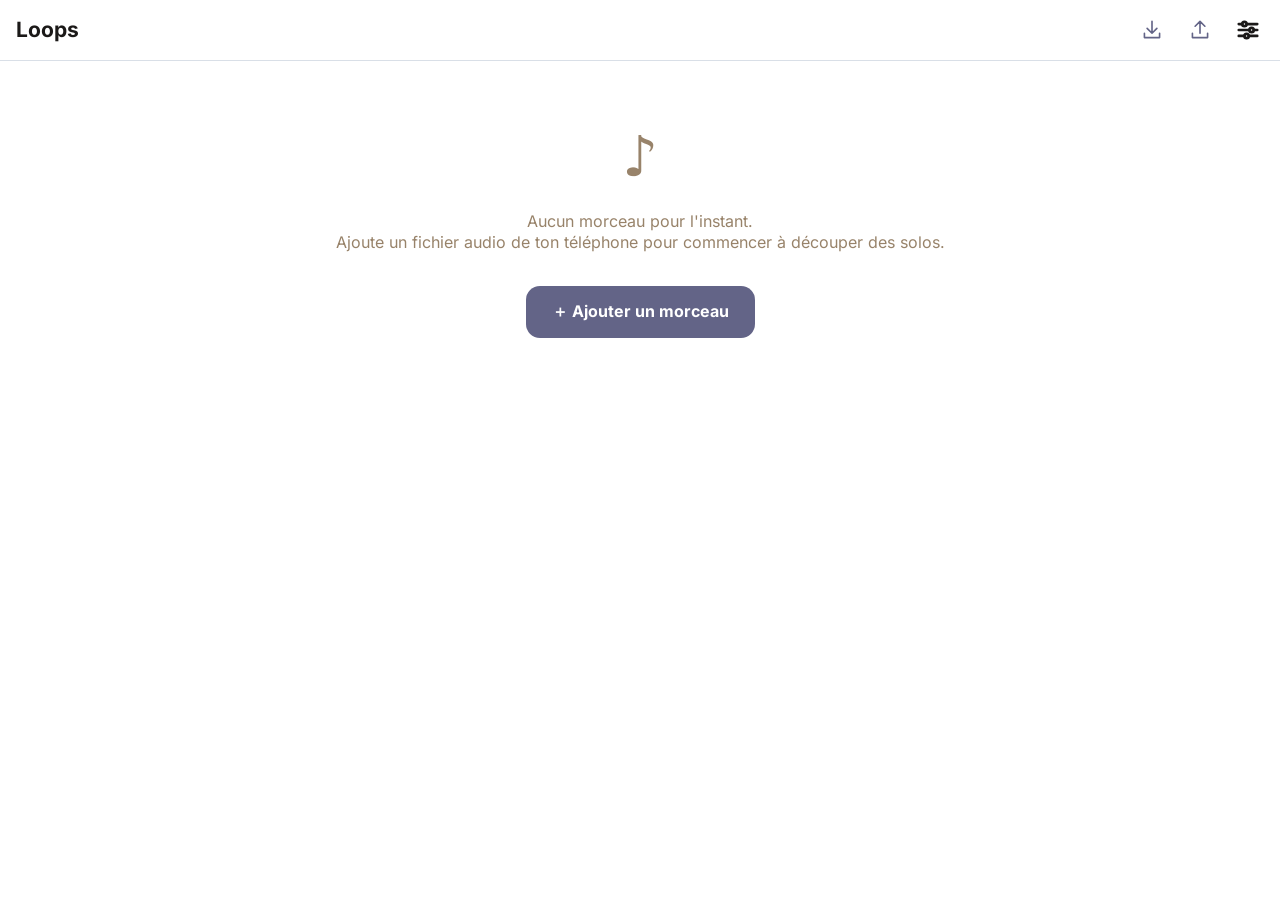
==== commit 4c9fb5ae: "v2 : l'app devient Loops (écran d'accueil en rayons violets, icône, importer/partager/filtrer dans l" ====
--- a/v2/index.html
+++ b/v2/index.html
@@ -4,17 +4,22 @@
   <meta charset="utf-8">
   <meta name="viewport" content="width=device-width, initial-scale=1, viewport-fit=cover">
   <meta name="theme-color" content="#ffffff">
-  <title>Solo Looper v2</title>
+  <meta name="apple-mobile-web-app-title" content="Loops">
+  <link rel="apple-touch-icon" href="icon-192.png">
+  <title>Loops</title>
   <link rel="manifest" href="manifest.webmanifest">
   <link rel="icon" href="icon-192.png">
   <link rel="stylesheet" href="style.css">
 </head>
 <body>
+  <div id="splash" aria-hidden="true"><svg xmlns="http://www.w3.org/2000/svg" viewBox="0 0 400 400" class="splash-art" fill="none" stroke="#636487" stroke-linecap="butt"><path d="M200.0 108.0L200.0 88.9" stroke-width="3.4" /><path d="M200.0 88.9L200.0 57.0" stroke-width="3.4" stroke-opacity=".28" stroke-width="1.19" stroke-dasharray="1 2.2"/><path d="M200.0 57.0L200.0 28.6" stroke-width="3.4" /><path d="M212.0 108.8L214.2 91.8" stroke-width="3.4" /><path d="M214.2 91.8L218.8 57.0" stroke-width="3.4" stroke-opacity=".28" stroke-width="1.19" stroke-dasharray="1 2.2"/><path d="M218.8 57.0L222.8 27.1" stroke-width="3.4" /><path d="M223.8 111.1L227.5 97.4" stroke-width="3.4" /><path d="M227.5 97.4L237.5 60.2" stroke-width="3.4" stroke-opacity=".28" stroke-width="1.19" stroke-dasharray="1 2.2"/><path d="M237.5 60.2L245.5 30.3" stroke-width="3.4" /><path d="M235.2 115.0L239.5 104.7" stroke-width="3.4" /><path d="M239.5 104.7L255.3 66.4" stroke-width="3.4" stroke-opacity=".28" stroke-width="1.19" stroke-dasharray="1 2.2"/><path d="M255.3 66.4L267.1 38.0" stroke-width="3.4" /><path d="M246.0 120.3L250.4 112.7" stroke-width="3.4" /><path d="M250.4 112.7L272.0 75.3" stroke-width="3.4" stroke-opacity=".28" stroke-width="1.19" stroke-dasharray="1 2.2"/><path d="M272.0 75.3L286.9 49.5" stroke-width="3.4" /><path d="M256.0 127.0L260.8 120.8" stroke-width="3.4" /><path d="M260.8 120.8L287.1 86.5" stroke-width="3.4" stroke-opacity=".28" stroke-width="1.19" stroke-dasharray="1 2.2"/><path d="M287.1 86.5L304.6 63.7" stroke-width="3.4" /><path d="M265.1 134.9L271.0 129.0" stroke-width="3.4" /><path d="M271.0 129.0L301.5 98.5" stroke-width="3.4" stroke-opacity=".28" stroke-width="1.19" stroke-dasharray="1 2.2"/><path d="M301.5 98.5L322.1 77.9" stroke-width="3.4" /><path d="M273.0 144.0L281.3 137.6" stroke-width="3.4" /><path d="M281.3 137.6L314.1 112.5" stroke-width="3.4" stroke-opacity=".28" stroke-width="1.19" stroke-dasharray="1 2.2"/><path d="M314.1 112.5L337.5 94.5" stroke-width="3.4" /><path d="M279.7 154.0L291.3 147.3" stroke-width="3.4" /><path d="M291.3 147.3L324.2 128.3" stroke-width="3.4" stroke-opacity=".28" stroke-width="1.19" stroke-dasharray="1 2.2"/><path d="M324.2 128.3L349.3 113.8" stroke-width="3.4" /><path d="M285.0 164.8L300.2 158.5" stroke-width="3.4" /><path d="M300.2 158.5L332.6 145.1" stroke-width="3.4" stroke-opacity=".28" stroke-width="1.19" stroke-dasharray="1 2.2"/><path d="M332.6 145.1L359.6 133.9" stroke-width="3.4" /><path d="M288.9 176.2L306.9 171.3" stroke-width="3.4" /><path d="M306.9 171.3L340.1 162.5" stroke-width="3.4" stroke-opacity=".28" stroke-width="1.19" stroke-dasharray="1 2.2"/><path d="M340.1 162.5L370.4 154.4" stroke-width="3.4" /><path d="M291.2 188.0L310.6 185.4" stroke-width="3.4" /><path d="M310.6 185.4L345.4 180.9" stroke-width="3.4" stroke-opacity=".28" stroke-width="1.19" stroke-dasharray="1 2.2"/><path d="M345.4 180.9L378.7 176.5" stroke-width="3.4" /><path d="M292.0 200.0L310.9 200.0" stroke-width="3.4" /><path d="M310.9 200.0L348.1 200.0" stroke-width="3.4" stroke-opacity=".28" stroke-width="1.19" stroke-dasharray="1 2.2"/><path d="M348.1 200.0L383.6 200.0" stroke-width="3.4" /><path d="M291.2 212.0L307.8 214.2" stroke-width="3.4" /><path d="M307.8 214.2L347.6 219.4" stroke-width="3.4" stroke-opacity=".28" stroke-width="1.19" stroke-dasharray="1 2.2"/><path d="M347.6 219.4L383.8 224.2" stroke-width="3.4" /><path d="M288.9 223.8L302.1 227.4" stroke-width="3.4" /><path d="M302.1 227.4L343.7 238.5" stroke-width="3.4" stroke-opacity=".28" stroke-width="1.19" stroke-dasharray="1 2.2"/><path d="M343.7 238.5L378.8 247.9" stroke-width="3.4" /><path d="M285.0 235.2L294.9 239.3" stroke-width="3.4" /><path d="M294.9 239.3L336.4 256.5" stroke-width="3.4" stroke-opacity=".28" stroke-width="1.19" stroke-dasharray="1 2.2"/><path d="M336.4 256.5L368.5 269.8" stroke-width="3.4" /><path d="M279.7 246.0L287.1 250.3" stroke-width="3.4" /><path d="M287.1 250.3L326.0 272.8" stroke-width="3.4" stroke-opacity=".28" stroke-width="1.19" stroke-dasharray="1 2.2"/><path d="M326.0 272.8L353.7 288.8" stroke-width="3.4" /><path d="M273.0 256.0L279.2 260.8" stroke-width="3.4" /><path d="M279.2 260.8L313.5 287.1" stroke-width="3.4" stroke-opacity=".28" stroke-width="1.19" stroke-dasharray="1 2.2"/><path d="M313.5 287.1L336.1 304.4" stroke-width="3.4" /><path d="M265.1 265.1L271.2 271.2" stroke-width="3.4" /><path d="M271.2 271.2L303.1 303.1" stroke-width="3.4" stroke-opacity=".28" stroke-width="1.19" stroke-dasharray="1 2.2"/><path d="M303.1 303.1L326.0 326.0" stroke-width="3.4" /><path d="M256.0 273.0L262.7 281.7" stroke-width="3.4" /><path d="M262.7 281.7L290.3 317.6" stroke-width="3.4" stroke-opacity=".28" stroke-width="1.19" stroke-dasharray="1 2.2"/><path d="M290.3 317.6L312.0 346.0" stroke-width="3.4" /><path d="M246.0 279.7L253.0 291.7" stroke-width="3.4" /><path d="M253.0 291.7L275.0 329.9" stroke-width="3.4" stroke-opacity=".28" stroke-width="1.19" stroke-dasharray="1 2.2"/><path d="M275.0 329.9L294.0 362.9" stroke-width="3.4" /><path d="M235.2 285.0L241.7 300.6" stroke-width="3.4" /><path d="M241.7 300.6L257.7 339.2" stroke-width="3.4" stroke-opacity=".28" stroke-width="1.19" stroke-dasharray="1 2.2"/><path d="M257.7 339.2L272.6 375.2" stroke-width="3.4" /><path d="M223.8 288.9L228.7 307.2" stroke-width="3.4" /><path d="M228.7 307.2L238.9 345.1" stroke-width="3.4" stroke-opacity=".28" stroke-width="1.19" stroke-dasharray="1 2.2"/><path d="M238.9 345.1L248.8 382.1" stroke-width="3.4" /><path d="M212.0 291.2L214.6 310.6" stroke-width="3.4" /><path d="M214.6 310.6L219.4 347.4" stroke-width="3.4" stroke-opacity=".28" stroke-width="1.19" stroke-dasharray="1 2.2"/><path d="M219.4 347.4L224.2 383.5" stroke-width="3.4" /><path d="M200.0 292.0L200.0 310.6" stroke-width="3.4" /><path d="M200.0 310.6L200.0 346.5" stroke-width="3.4" stroke-opacity=".28" stroke-width="1.19" stroke-dasharray="1 2.2"/><path d="M200.0 346.5L200.0 379.9" stroke-width="3.4" /><path d="M188.0 291.2L185.9 307.4" stroke-width="3.4" /><path d="M185.9 307.4L181.2 342.8" stroke-width="3.4" stroke-opacity=".28" stroke-width="1.19" stroke-dasharray="1 2.2"/><path d="M181.2 342.8L177.3 372.5" stroke-width="3.4" /><path d="M176.2 288.9L172.7 301.7" stroke-width="3.4" /><path d="M172.7 301.7L162.7 339.2" stroke-width="3.4" stroke-opacity=".28" stroke-width="1.19" stroke-dasharray="1 2.2"/><path d="M162.7 339.2L154.9 368.2" stroke-width="3.4" /><path d="M164.8 285.0L160.8 294.6" stroke-width="3.4" /><path d="M160.8 294.6L144.2 334.7" stroke-width="3.4" stroke-opacity=".28" stroke-width="1.19" stroke-dasharray="1 2.2"/><path d="M144.2 334.7L131.8 364.6" stroke-width="3.4" /><path d="M154.0 279.7L149.8 286.9" stroke-width="3.4" /><path d="M149.8 286.9L126.7 327.0" stroke-width="3.4" stroke-opacity=".28" stroke-width="1.19" stroke-dasharray="1 2.2"/><path d="M126.7 327.0L109.9 356.1" stroke-width="3.4" /><path d="M144.0 273.0L139.2 279.2" stroke-width="3.4" /><path d="M139.2 279.2L110.7 316.4" stroke-width="3.4" stroke-opacity=".28" stroke-width="1.19" stroke-dasharray="1 2.2"/><path d="M110.7 316.4L90.2 343.1" stroke-width="3.4" /><path d="M134.9 265.1L128.6 271.4" stroke-width="3.4" /><path d="M128.6 271.4L96.7 303.3" stroke-width="3.4" stroke-opacity=".28" stroke-width="1.19" stroke-dasharray="1 2.2"/><path d="M96.7 303.3L73.6 326.4" stroke-width="3.4" /><path d="M127.0 256.0L118.0 262.9" stroke-width="3.4" /><path d="M118.0 262.9L84.9 288.3" stroke-width="3.4" stroke-opacity=".28" stroke-width="1.19" stroke-dasharray="1 2.2"/><path d="M84.9 288.3L60.1 307.3" stroke-width="3.4" /><path d="M120.3 246.0L107.9 253.2" stroke-width="3.4" /><path d="M107.9 253.2L75.3 272.0" stroke-width="3.4" stroke-opacity=".28" stroke-width="1.19" stroke-dasharray="1 2.2"/><path d="M75.3 272.0L49.5 286.9" stroke-width="3.4" /><path d="M115.0 235.2L99.1 241.8" stroke-width="3.4" /><path d="M99.1 241.8L67.7 254.8" stroke-width="3.4" stroke-opacity=".28" stroke-width="1.19" stroke-dasharray="1 2.2"/><path d="M67.7 254.8L41.2 265.8" stroke-width="3.4" /><path d="M111.1 223.8L92.7 228.8" stroke-width="3.4" /><path d="M92.7 228.8L61.9 237.0" stroke-width="3.4" stroke-opacity=".28" stroke-width="1.19" stroke-dasharray="1 2.2"/><path d="M61.9 237.0L34.5 244.4" stroke-width="3.4" /><path d="M108.8 212.0L89.4 214.6" stroke-width="3.4" /><path d="M89.4 214.6L57.9 218.7" stroke-width="3.4" stroke-opacity=".28" stroke-width="1.19" stroke-dasharray="1 2.2"/><path d="M57.9 218.7L29.1 222.5" stroke-width="3.4" /><path d="M108.0 200.0L89.6 200.0" stroke-width="3.4" /><path d="M89.6 200.0L55.7 200.0" stroke-width="3.4" stroke-opacity=".28" stroke-width="1.19" stroke-dasharray="1 2.2"/><path d="M55.7 200.0L25.5 200.0" stroke-width="3.4" /><path d="M108.8 188.0L93.0 185.9" stroke-width="3.4" /><path d="M93.0 185.9L55.8 181.0" stroke-width="3.4" stroke-opacity=".28" stroke-width="1.19" stroke-dasharray="1 2.2"/><path d="M55.8 181.0L24.3 176.9" stroke-width="3.4" /><path d="M111.1 176.2L98.7 172.9" stroke-width="3.4" /><path d="M98.7 172.9L58.5 162.1" stroke-width="3.4" stroke-opacity=".28" stroke-width="1.19" stroke-dasharray="1 2.2"/><path d="M58.5 162.1L26.4 153.5" stroke-width="3.4" /><path d="M115.0 164.8L105.7 161.0" stroke-width="3.4" /><path d="M105.7 161.0L64.1 143.7" stroke-width="3.4" stroke-opacity=".28" stroke-width="1.19" stroke-dasharray="1 2.2"/><path d="M64.1 143.7L32.7 130.7" stroke-width="3.4" /><path d="M120.3 154.0L113.2 149.9" stroke-width="3.4" /><path d="M113.2 149.9L72.8 126.6" stroke-width="3.4" stroke-opacity=".28" stroke-width="1.19" stroke-dasharray="1 2.2"/><path d="M72.8 126.6L43.5 109.7" stroke-width="3.4" /><path d="M127.0 144.0L120.7 139.2" stroke-width="3.4" /><path d="M120.7 139.2L84.3 111.2" stroke-width="3.4" stroke-opacity=".28" stroke-width="1.19" stroke-dasharray="1 2.2"/><path d="M84.3 111.2L58.6 91.5" stroke-width="3.4" /><path d="M134.9 134.9L128.4 128.4" stroke-width="3.4" /><path d="M128.4 128.4L98.2 98.2" stroke-width="3.4" stroke-opacity=".28" stroke-width="1.19" stroke-dasharray="1 2.2"/><path d="M98.2 98.2L77.1 77.1" stroke-width="3.4" /><path d="M144.0 127.0L136.8 117.7" stroke-width="3.4" /><path d="M136.8 117.7L112.2 85.5" stroke-width="3.4" stroke-opacity=".28" stroke-width="1.19" stroke-dasharray="1 2.2"/><path d="M112.2 85.5L93.7 61.5" stroke-width="3.4" /><path d="M154.0 120.3L146.6 107.5" stroke-width="3.4" /><path d="M146.6 107.5L126.6 72.9" stroke-width="3.4" stroke-opacity=".28" stroke-width="1.19" stroke-dasharray="1 2.2"/><path d="M126.6 72.9L109.8 43.7" stroke-width="3.4" /><path d="M164.8 115.0L158.1 98.8" stroke-width="3.4" /><path d="M158.1 98.8L143.0 62.4" stroke-width="3.4" stroke-opacity=".28" stroke-width="1.19" stroke-dasharray="1 2.2"/><path d="M143.0 62.4L129.0 28.5" stroke-width="3.4" /><path d="M176.2 111.1L171.2 92.5" stroke-width="3.4" /><path d="M171.2 92.5L161.1 54.8" stroke-width="3.4" stroke-opacity=".28" stroke-width="1.19" stroke-dasharray="1 2.2"/><path d="M161.1 54.8L151.1 17.5" stroke-width="3.4" /><path d="M188.0 108.8L185.4 89.5" stroke-width="3.4" /><path d="M185.4 89.5L180.3 50.6" stroke-width="3.4" stroke-opacity=".28" stroke-width="1.19" stroke-dasharray="1 2.2"/><path d="M180.3 50.6L175.2 11.9" stroke-width="3.4" /></svg></div>
   <header id="topbar">
     <button id="backBtn" class="icon-btn" data-act="back" aria-label="Retour" hidden><svg viewBox="0 0 24 24" width="26" height="26" fill="none" stroke="currentColor" stroke-width="1.5" stroke-linecap="round" stroke-linejoin="round" aria-hidden="true"><path d="M19 12H5M11 6l-6 6 6 6"/></svg></button>
-    <h1 id="title">Solo Looper</h1>
+    <h1 id="title">Loops</h1>
     <button id="editBtn" class="icon-btn" data-act="edit-song" aria-label="Modifier le morceau" hidden><svg viewBox="0 0 24 24" width="26" height="26" fill="none" stroke="currentColor" stroke-width="1.5" stroke-linecap="round" stroke-linejoin="round" aria-hidden="true"><path d="M4.5 19.5l.8-3.6L16.2 5a2 2 0 0 1 2.8 2.8L8.1 18.7zM14.5 6.8l2.7 2.7"/></svg></button>
-    <button id="topAction" class="icon-btn" data-act="add-song" aria-label="Ajouter un morceau"><svg viewBox="0 0 24 24" width="26" height="26" fill="none" stroke="currentColor" stroke-width="1.5" stroke-linecap="round" stroke-linejoin="round" aria-hidden="true"><path d="M12 5v14M5 12h14"/></svg></button>
+    <button id="btnImport" class="top-ic" data-act="import" title="Importer des solos" aria-label="Importer des solos"><svg viewBox="0 0 24 24" width="26" height="26" fill="none" stroke="#636487" stroke-width="1.5" stroke-linecap="round" stroke-linejoin="round" aria-hidden="true"><path d="M12 4v11M7.5 10.5L12 15l4.5-4.5M5 15v4h14v-4"/></svg></button>
+    <button id="btnExport" class="top-ic" data-act="export" title="Partager mes solos" aria-label="Partager mes solos"><svg viewBox="0 0 24 24" width="26" height="26" fill="none" stroke="#636487" stroke-width="1.5" stroke-linecap="round" stroke-linejoin="round" aria-hidden="true"><path d="M12 15V4M7.5 8.5L12 4l4.5 4.5M5 15v4h14v-4"/></svg></button>
+    <button id="btnFilter" class="top-ic" data-act="filter-toggle" title="Filtrer" aria-label="Filtrer" aria-expanded="false"><svg viewBox="0 0 24 24" width="26" height="26" fill="none" stroke="#1b1918" stroke-width="2.5" stroke-linecap="round" stroke-linejoin="round" aria-hidden="true"><path d="M3.5 6.5h3.2M10.7 6.5h9.8M3.5 12h9.8M17.3 12h3.2M3.5 17.5h5.2M12.7 17.5h7.8"/><circle cx="8.7" cy="6.5" r="2" /><circle cx="15.3" cy="12" r="2"/><circle cx="10.7" cy="17.5" r="2"/></svg><i class="fdot" hidden></i></button>
   </header>
 
   <main id="content"></main>
--- a/v2/style.css
+++ b/v2/style.css
@@ -377,3 +377,40 @@
 .tk-set-body { display: grid; gap: 8px; padding-bottom: 8px; }
 .tk-f { display: grid; gap: 6px; font-size: 14px; color: var(--muted); }
 .tk-f select { min-height: 48px; font: inherit; color: var(--text); background: var(--bg); border: 0; border-radius: 14px; padding: 0 10px; }
+
+/* Page unique : morceau (pochette, titre, détails) au-dessus de ses solos */
+#tabs { display: none !important; }
+.grp-wrap { position: relative; margin: 14px 0 0; border-radius: 16px; overflow: hidden; touch-action: pan-y; -webkit-touch-callout: none; }
+.grp-inner { position: relative; z-index: 1; background: var(--panel); display: flow-root; }
+.grp-del { position: absolute; right: 0; top: 0; bottom: 0; width: 80px; min-width: 0; min-height: 0; border-radius: 0; background: var(--tint); color: var(--accent); display: grid; place-items: center; }
+.grp-head { background: var(--bg); border-radius: 16px; }
+.grp-head:not(:last-child) { margin-bottom: 10px; }
+.grp-open { width: 100%; min-height: 72px; padding: 0 12px; background: transparent; display: flex; align-items: center; gap: 12px; text-align: left; overflow: hidden; border-radius: 16px; }
+.grp-cover { width: 48px; height: 48px; border-radius: 8px; object-fit: cover; flex: none; background: var(--panel2); display: grid; place-items: center; color: var(--muted); }
+.grp-t { display: block; min-width: 0; }
+.grp-t b { display: block; font-size: 17px; font-weight: 700; color: var(--text); overflow: hidden; text-overflow: ellipsis; white-space: nowrap; }
+.grp-t small { display: block; color: var(--muted); font-size: 13px; overflow: hidden; text-overflow: ellipsis; white-space: nowrap; }
+.grp-inner > .swrap:last-child { margin-bottom: 0; }
+/* Début / fin dans la carte du solo */
+.ed-edges { display: grid; gap: 10px; }
+.editor .pl-edge { height: 51px; }
+.editor .pl-edge .pl-sq { margin-left: 12px; }
+.editor .pl-edge b { margin-left: 16px; }
+
+/* Loops : barre du haut (importer, partager, filtrer), + en bas à droite, pochettes sur le fond de la page */
+.top-ic { position: relative; width: 48px; min-width: 48px; height: 48px; min-height: 48px; padding: 0; background: transparent; display: grid; place-items: center; flex: none; }
+.top-ic svg { display: block; }
+#btnFilter { margin-right: 8px; }
+.fdot { position: absolute; top: 9px; right: 9px; width: 9px; height: 9px; border-radius: 50%; background: var(--accent); }
+.fab svg { display: block; width: 28px; height: 28px; }
+.fab-r { left: auto; right: 16px; transform: none; }
+.filter-panel { padding-bottom: 6px; }
+.grp-head { background: transparent; }
+.grp-t b { color: var(--text); }
+.list.lib { padding-top: 12px; }
+/* Écran d'accueil */
+#splash { position: fixed; inset: 0; z-index: 100; background: #fff; display: grid; place-items: center; transition: opacity .35s; }
+#splash.out { opacity: 0; pointer-events: none; }
+.splash-art { width: min(78vw, 360px); height: auto; animation: splash-in .6s ease-out both; }
+@keyframes splash-in { from { opacity: 0; transform: scale(.92) rotate(-6deg); } to { opacity: 1; transform: none; } }
+#title:not(.is-song) { padding-left: 16px; font-size: 21px; font-weight: 700; }
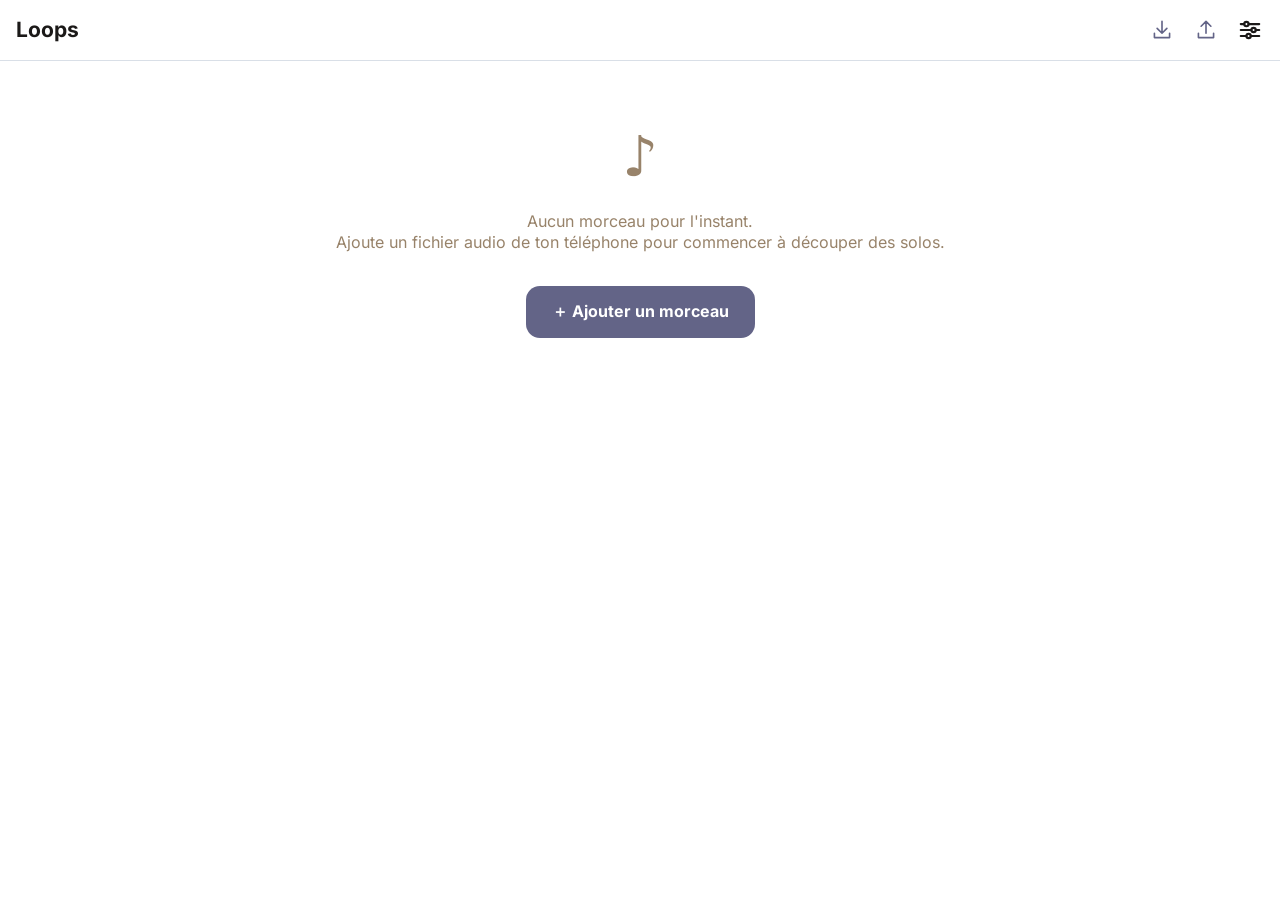
==== commit c84ef242: "v2 : instruments en liste stricte + Autre, détails du solo (début/fin, menu fixe Partition / Enregis" ====
--- a/v2/index.html
+++ b/v2/index.html
@@ -19,7 +19,7 @@
     <button id="editBtn" class="icon-btn" data-act="edit-song" aria-label="Modifier le morceau" hidden><svg viewBox="0 0 24 24" width="26" height="26" fill="none" stroke="currentColor" stroke-width="1.5" stroke-linecap="round" stroke-linejoin="round" aria-hidden="true"><path d="M4.5 19.5l.8-3.6L16.2 5a2 2 0 0 1 2.8 2.8L8.1 18.7zM14.5 6.8l2.7 2.7"/></svg></button>
     <button id="btnImport" class="top-ic" data-act="import" title="Importer des solos" aria-label="Importer des solos"><svg viewBox="0 0 24 24" width="26" height="26" fill="none" stroke="#636487" stroke-width="1.5" stroke-linecap="round" stroke-linejoin="round" aria-hidden="true"><path d="M12 4v11M7.5 10.5L12 15l4.5-4.5M5 15v4h14v-4"/></svg></button>
     <button id="btnExport" class="top-ic" data-act="export" title="Partager mes solos" aria-label="Partager mes solos"><svg viewBox="0 0 24 24" width="26" height="26" fill="none" stroke="#636487" stroke-width="1.5" stroke-linecap="round" stroke-linejoin="round" aria-hidden="true"><path d="M12 15V4M7.5 8.5L12 4l4.5 4.5M5 15v4h14v-4"/></svg></button>
-    <button id="btnFilter" class="top-ic" data-act="filter-toggle" title="Filtrer" aria-label="Filtrer" aria-expanded="false"><svg viewBox="0 0 24 24" width="26" height="26" fill="none" stroke="#1b1918" stroke-width="2.5" stroke-linecap="round" stroke-linejoin="round" aria-hidden="true"><path d="M3.5 6.5h3.2M10.7 6.5h9.8M3.5 12h9.8M17.3 12h3.2M3.5 17.5h5.2M12.7 17.5h7.8"/><circle cx="8.7" cy="6.5" r="2" /><circle cx="15.3" cy="12" r="2"/><circle cx="10.7" cy="17.5" r="2"/></svg><i class="fdot" hidden></i></button>
+    <button id="btnFilter" class="top-ic" data-act="filter-toggle" title="Filtrer" aria-label="Filtrer" aria-expanded="false"><svg viewBox="0 0 24 24" width="26" height="26" fill="none" stroke="#1b1918" stroke-width="2" stroke-linecap="round" stroke-linejoin="round" aria-hidden="true"><path d="M3.5 6.5h3.2M10.7 6.5h9.8M3.5 12h9.8M17.3 12h3.2M3.5 17.5h5.2M12.7 17.5h7.8"/><circle cx="8.7" cy="6.5" r="2" /><circle cx="15.3" cy="12" r="2"/><circle cx="10.7" cy="17.5" r="2"/></svg><i class="fdot" hidden></i></button>
   </header>
 
   <main id="content"></main>
--- a/v2/style.css
+++ b/v2/style.css
@@ -414,3 +414,50 @@
 .splash-art { width: min(78vw, 360px); height: auto; animation: splash-in .6s ease-out both; }
 @keyframes splash-in { from { opacity: 0; transform: scale(.92) rotate(-6deg); } to { opacity: 1; transform: none; } }
 #title:not(.is-song) { padding-left: 16px; font-size: 21px; font-weight: 700; }
+
+/* Home : une carte (blanc 60 %) par morceau ; les solos se déplient à droite */
+.grp-wrap { margin: 0 0 12px; }
+.grp-inner { background: linear-gradient(rgba(255, 255, 255, .6), rgba(255, 255, 255, .6)), var(--panel); padding: 6px 8px 8px; border-radius: 16px; }
+.grp-head { display: flex; align-items: center; background: transparent; margin: 0; }
+.grp-open { flex: 1; min-width: 0; width: auto; padding: 0 4px; }
+.grp-chev { width: 44px; min-width: 44px; height: 56px; min-height: 56px; padding: 0; background: transparent; color: var(--accent); display: grid; place-items: center; flex: none; }
+.grp-solos { display: grid; gap: 0; padding-top: 8px; }
+.grp-solos > .swrap:last-child { margin-bottom: 0; }
+.grp-head:not(:last-child) { margin-bottom: 0; }
+
+/* ---------- Harmonisation : mêmes espaces (12 px), mêmes pictos (24 px, trait 1,5), étoiles en contour violet ---------- */
+:root { --gap: 12px; }
+.swrap { margin-bottom: var(--gap); }
+.grp-wrap { margin-bottom: var(--gap); }
+.grp-inner { padding: var(--gap); }
+.grp-head { min-height: 48px; }
+.grp-solos { padding-top: var(--gap); }
+.grp-open { min-height: 56px; padding: 0; }
+.list.lib .filters, .list.lib .io { padding: var(--gap) 0 0; }
+.list.lib { padding: var(--gap) var(--gap) 130px; }
+.list.lib .filter-panel { padding-bottom: var(--gap); }
+.solo.acc .star, .solo.acc .icon-sm, .stat { width: 40px; min-width: 40px; }
+.solo.acc .star, .solo.acc .star.on { color: var(--accent); }
+.solo.acc .star svg.ic, .icon-sm svg.ic, .grp-chev svg.ic, .tk-del svg.ic { width: 24px; height: 24px; }
+.fav-btn, .fav-btn.on { color: var(--accent); }
+.chip svg.ic { color: var(--accent); }
+.chip.on svg.ic { color: var(--accent-ink); }
+.top-ic { width: 44px; min-width: 44px; }
+.fab { width: 60px; height: 60px; }
+.editor { gap: var(--gap); padding: 4px var(--gap) var(--gap); }
+.ed-edges { gap: var(--gap); }
+.ed-edges .pl-edge { height: 51px; }
+.ed-edges .pl-edge .pl-sq { margin-left: 12px; }
+.ed-edges .pl-edge b { margin-left: 16px; }
+.sec-body { gap: var(--gap); }
+select.txt.sel { background: var(--panel2); border: 0; border-radius: 14px; min-height: 52px; appearance: none; -webkit-appearance: none; padding: 0 40px 0 12px; background-image: url("data:image/svg+xml,%3Csvg xmlns='http://www.w3.org/2000/svg' viewBox='0 0 24 24' fill='none' stroke='%23636487' stroke-width='1.5' stroke-linecap='round' stroke-linejoin='round'%3E%3Cpath d='M6 9l6 6 6-6'/%3E%3C/svg%3E"); background-repeat: no-repeat; background-position: right 12px center; background-size: 24px; font: inherit; color: var(--text); }
+.editor input[hidden] { display: none; }
+/* Menu fixe du bas des détails du solo */
+.sheet-bar { position: sticky; bottom: 0; z-index: 8; display: flex; gap: var(--gap); padding: 10px var(--gap) calc(10px + env(safe-area-inset-bottom)); background: var(--bg); border-top: 1px solid var(--line); }
+.sheet-bar button { flex: 1; height: 56px; min-height: 56px; border-radius: 28px; background: var(--tint); color: var(--accent); display: flex; align-items: center; justify-content: center; gap: 10px; font-size: 15px; font-weight: 600; }
+.sheet-bar button svg { width: 26px; height: 26px; }
+.sheet-bar button.on { background: var(--accent); color: var(--accent-ink); }
+.sheet-body { padding-bottom: 24px; }
+#noteBar { bottom: 76px; }
+#sheet { padding-bottom: 0; }
+#sheet > .sheet-body { flex: 1 0 auto; }
